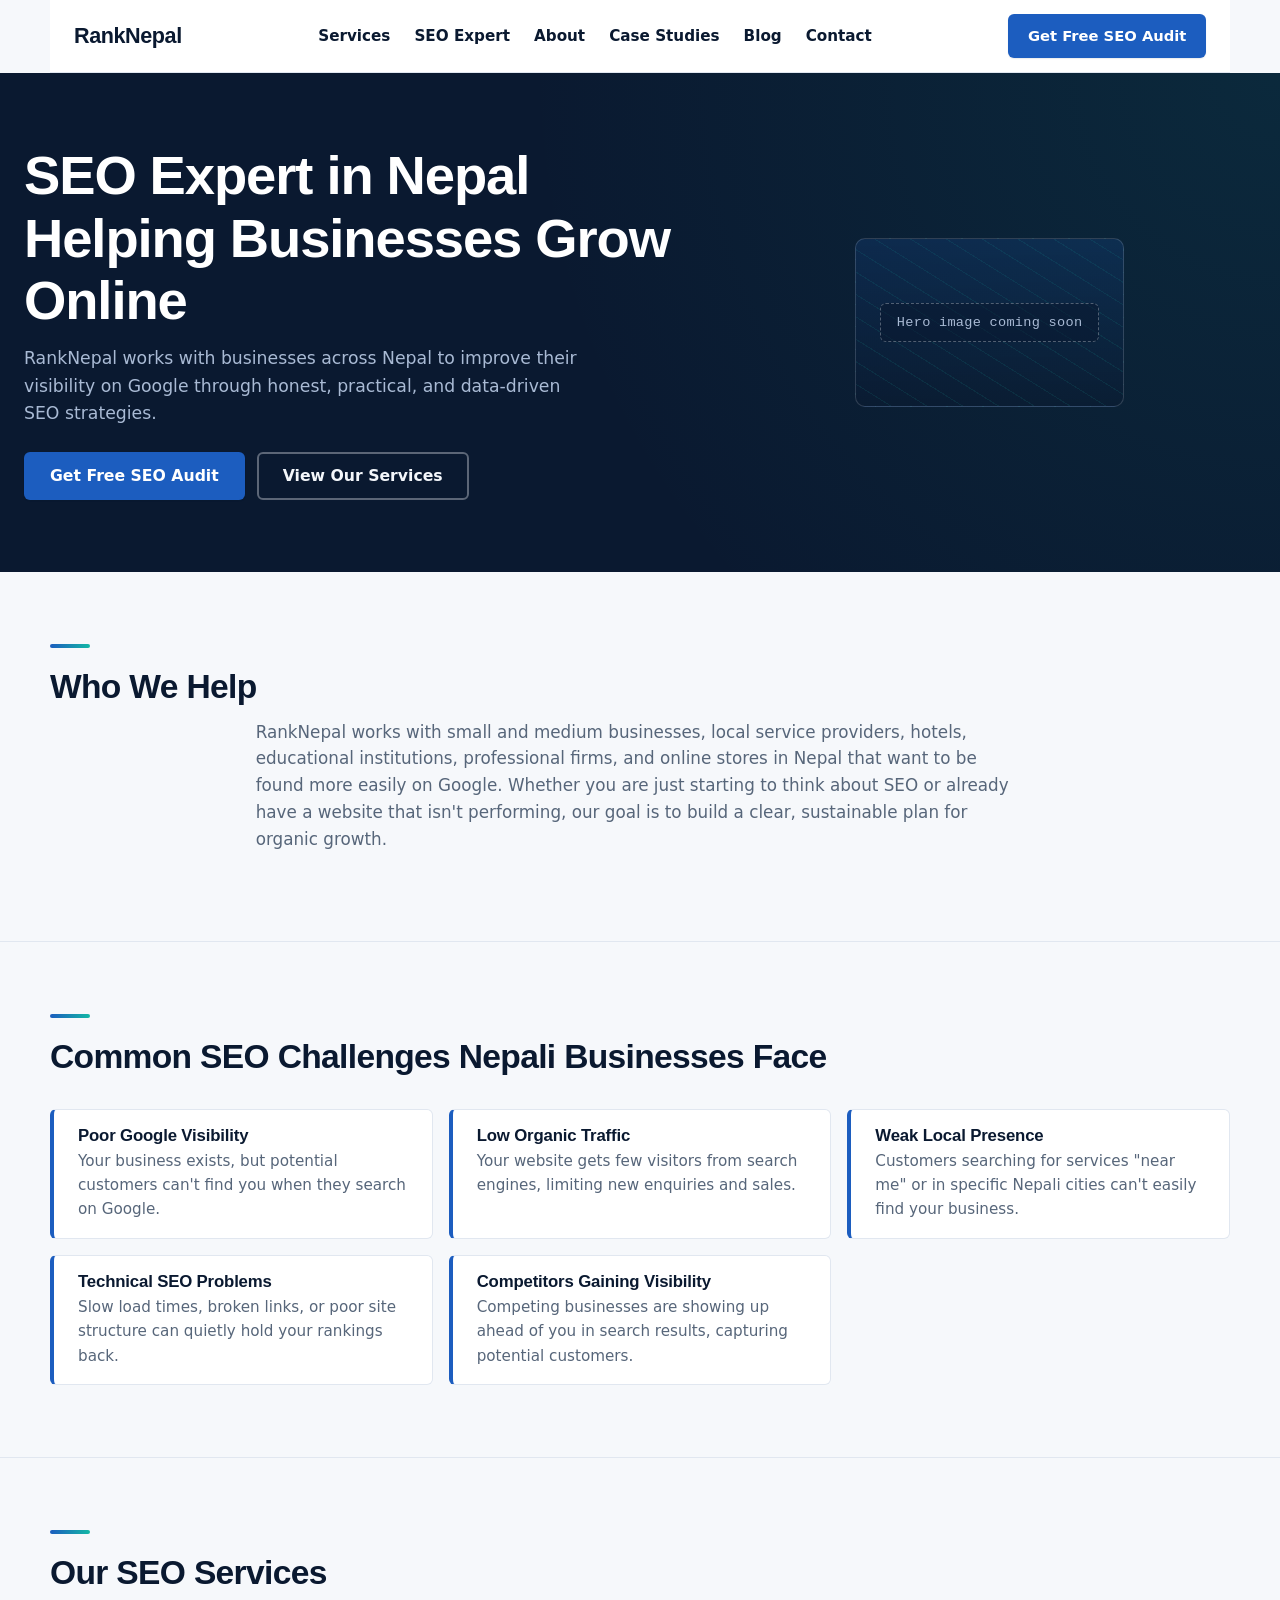
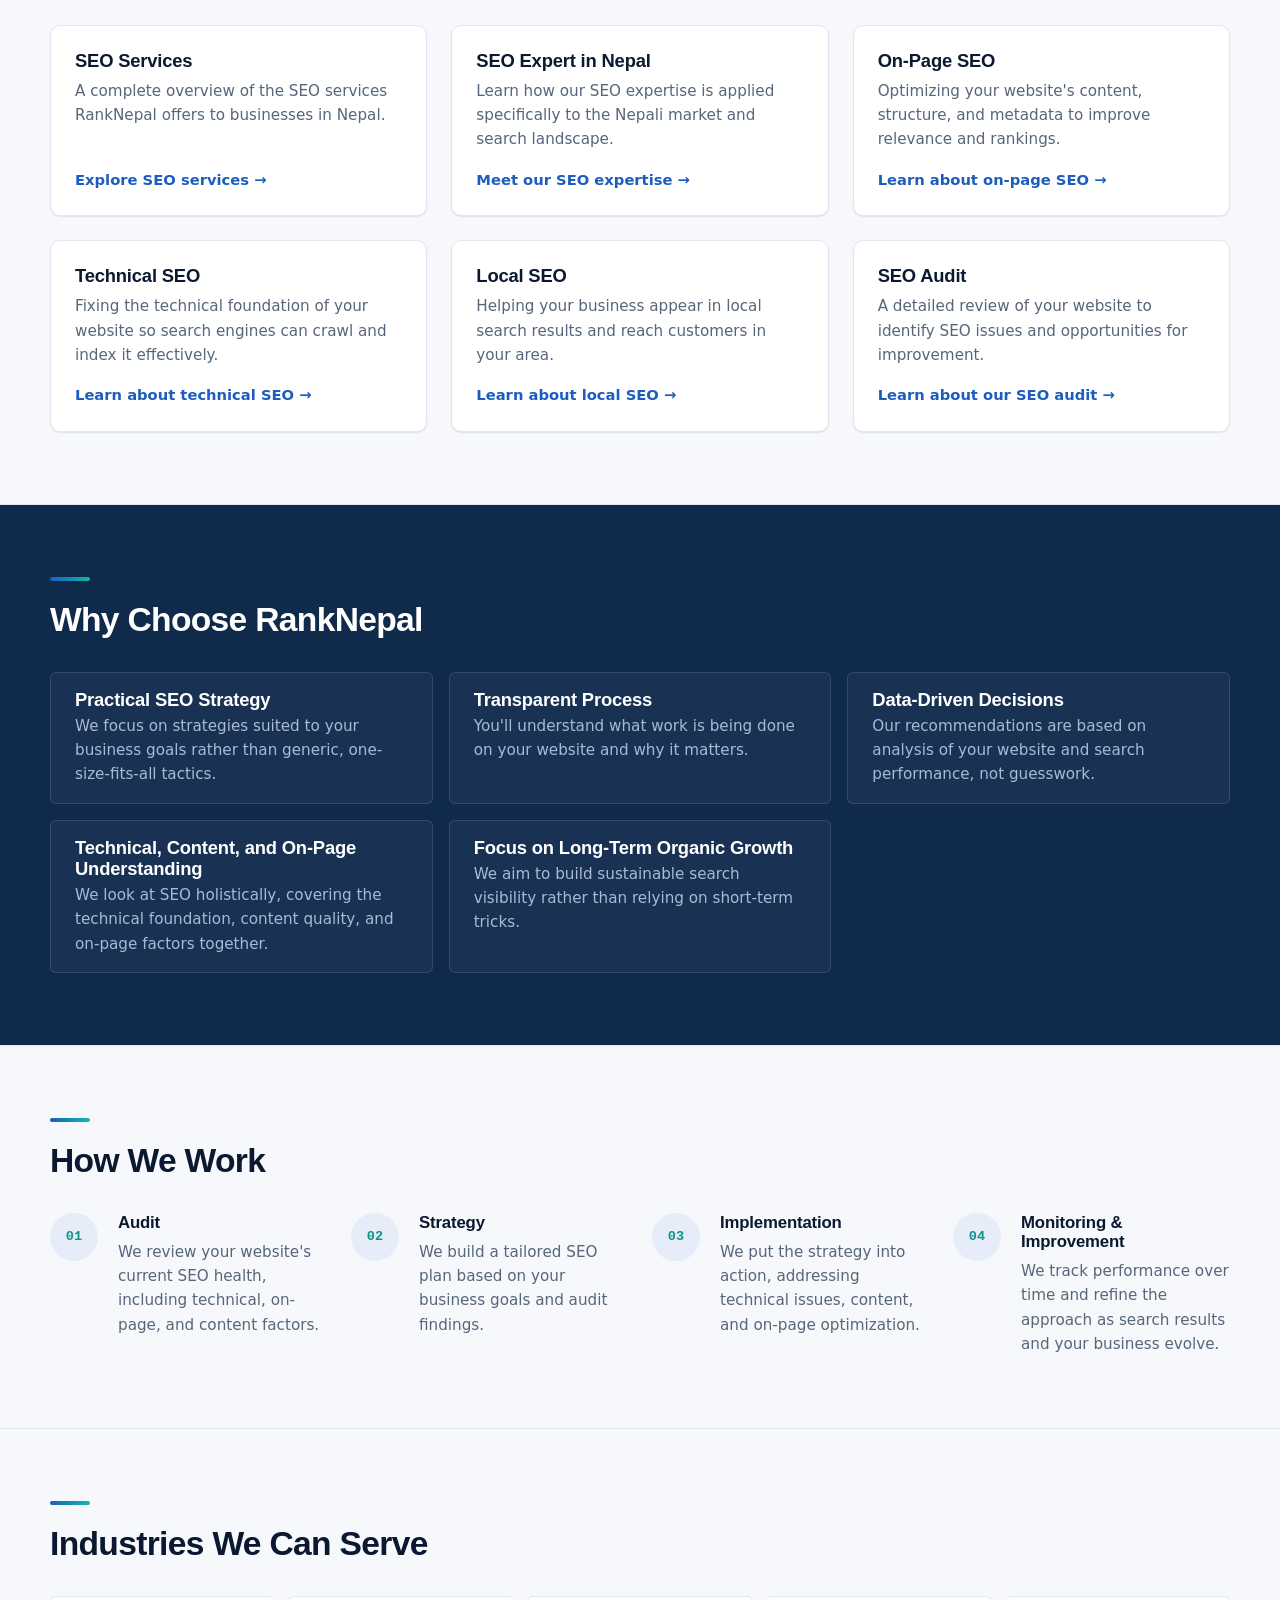
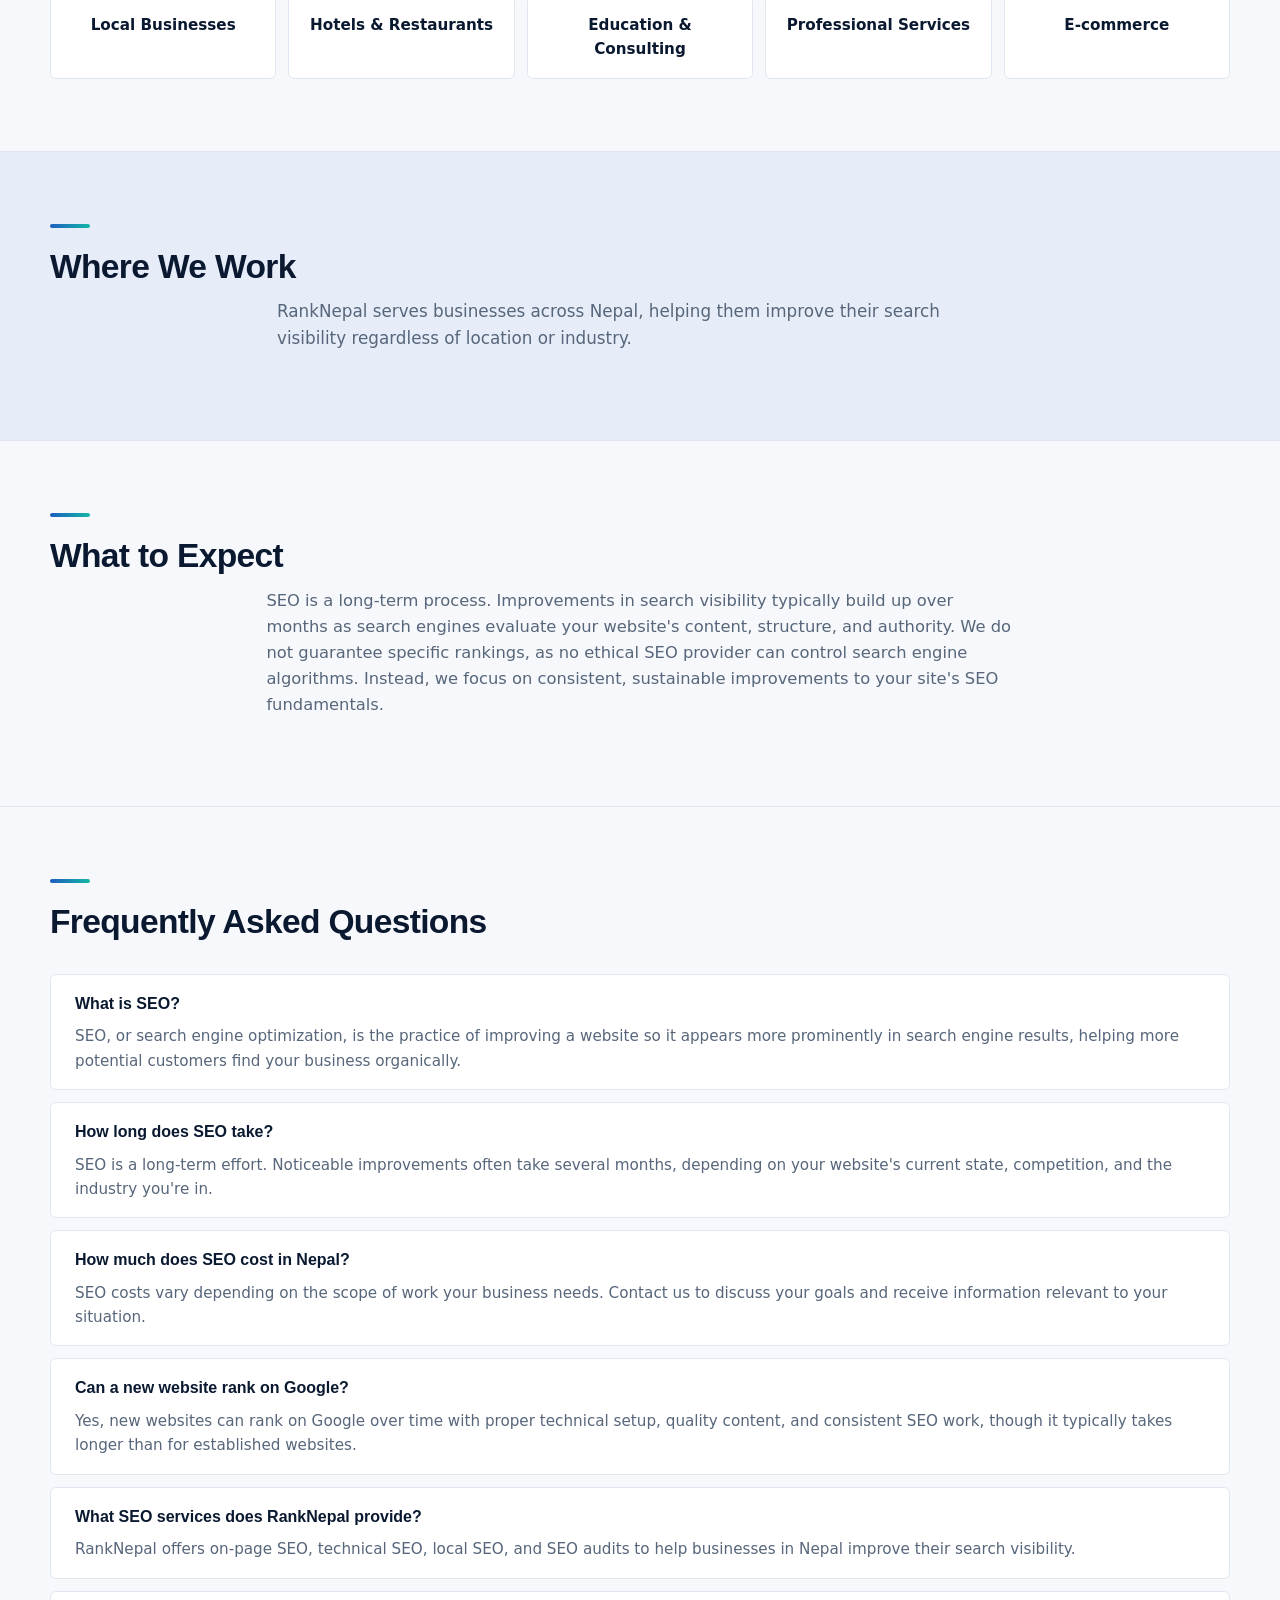
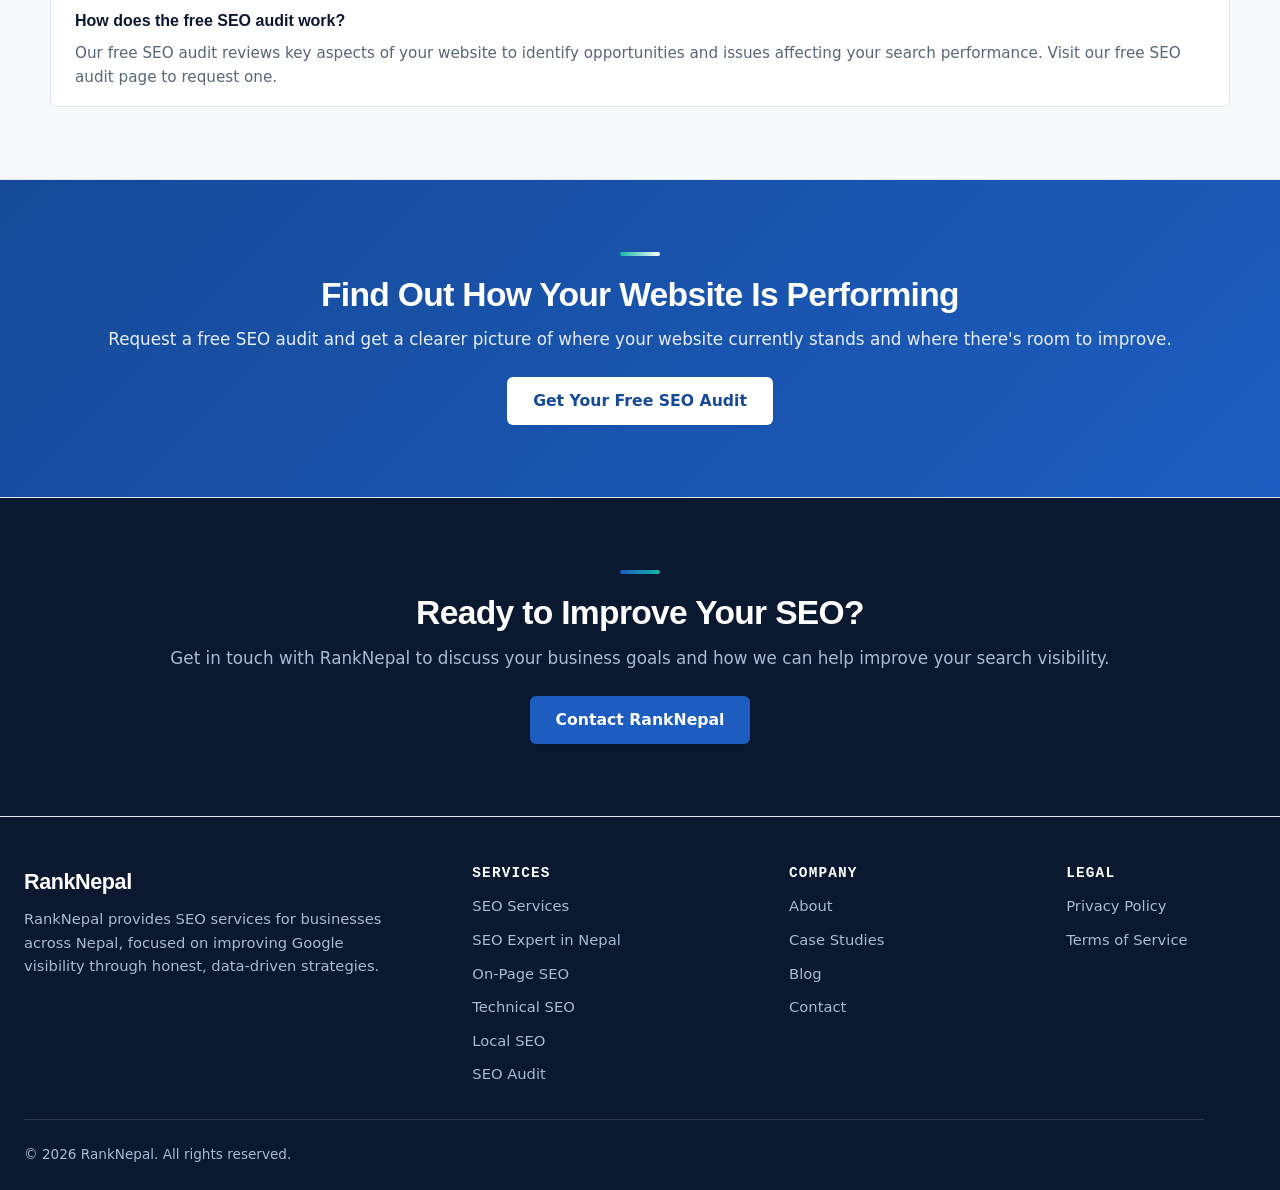
==== index.html @ 28c34117 "Add RankNepal website files" ====
<!DOCTYPE html>
<html lang="en">
<head>
    <!-- ============================================= -->
    <!-- META / TECHNICAL SEO -->
    <!-- ============================================= -->
    <meta charset="UTF-8">
    <meta name="viewport" content="width=device-width, initial-scale=1.0">
    <meta name="robots" content="index, follow">
    <title>SEO Expert in Nepal | RankNepal SEO Services</title>
    <meta name="description" content="RankNepal is an SEO expert in Nepal helping businesses improve Google visibility, organic traffic, and local search presence. Request a free SEO audit today.">
    <link rel="canonical" href="https://www.ranknepal.com/">

    <!-- Open Graph -->
    <meta property="og:type" content="website">
    <meta property="og:title" content="SEO Expert in Nepal | RankNepal SEO Services">
    <meta property="og:description" content="RankNepal is an SEO expert in Nepal helping businesses improve Google visibility, organic traffic, and local search presence. Request a free SEO audit today.">
    <meta property="og:url" content="https://www.ranknepal.com/">
    <meta property="og:site_name" content="RankNepal">

    <!-- Twitter Card -->
    <meta name="twitter:card" content="summary">
    <meta name="twitter:title" content="SEO Expert in Nepal | RankNepal SEO Services">
    <meta name="twitter:description" content="RankNepal is an SEO expert in Nepal helping businesses improve Google visibility, organic traffic, and local search presence. Request a free SEO audit today.">

    <!-- Stylesheet -->
    <link rel="stylesheet" href="style.css">
</head>
<body>

    <!-- ============================================= -->
    <!-- HEADER -->
    <!-- ============================================= -->
    <header>
        <div class="site-branding">
            <a href="index.html" aria-label="RankNepal homepage">
                <span class="site-logo-text">RankNepal</span>
            </a>
        </div>

        <button type="button" class="mobile-nav-toggle" aria-expanded="false" aria-controls="primary-navigation">
            <span class="visually-hidden">Menu</span>
            <span aria-hidden="true">☰</span>
        </button>

        <nav id="primary-navigation" aria-label="Primary navigation">
            <ul>
                <li><a href="seo-services.html">Services</a></li>
                <li><a href="seo-expert-nepal.html">SEO Expert</a></li>
                <li><a href="about.html">About</a></li>
                <li><a href="case-studies.html">Case Studies</a></li>
                <li><a href="blog.html">Blog</a></li>
                <li><a href="contact.html">Contact</a></li>
            </ul>
        </nav>

        <a class="btn btn-primary header-cta" href="free-seo-audit.html">Get Free SEO Audit</a>
    </header>

    <main id="main-content">

        <!-- ============================================= -->
        <!-- HERO -->
        <!-- ============================================= -->
        <section class="hero" aria-labelledby="hero-heading">
            <div class="hero-content">
                <h1 id="hero-heading">SEO Expert in Nepal Helping Businesses Grow Online</h1>
                <p>RankNepal works with businesses across Nepal to improve their visibility on Google through honest, practical, and data-driven SEO strategies.</p>
                <div class="hero-actions">
                    <a class="btn btn-primary" href="free-seo-audit.html">Get Free SEO Audit</a>
                    <a class="btn btn-secondary" href="seo-services.html">View Our Services</a>
                </div>
            </div>
            <div class="hero-media" role="img" aria-label="Illustration placeholder representing SEO growth for Nepali businesses">
                <span class="image-placeholder-text">Hero image coming soon</span>
            </div>
        </section>

        <!-- ============================================= -->
        <!-- TRUST / INTRODUCTION -->
        <!-- ============================================= -->
        <section class="intro" aria-labelledby="intro-heading">
            <h2 id="intro-heading">Who We Help</h2>
            <p>RankNepal works with small and medium businesses, local service providers, hotels, educational institutions, professional firms, and online stores in Nepal that want to be found more easily on Google. Whether you are just starting to think about SEO or already have a website that isn't performing, our goal is to build a clear, sustainable plan for organic growth.</p>
        </section>

        <!-- ============================================= -->
        <!-- SEO PROBLEMS / PAIN POINTS -->
        <!-- ============================================= -->
        <section class="pain-points" aria-labelledby="pain-points-heading">
            <h2 id="pain-points-heading">Common SEO Challenges Nepali Businesses Face</h2>
            <ul>
                <li>
                    <h3>Poor Google Visibility</h3>
                    <p>Your business exists, but potential customers can't find you when they search on Google.</p>
                </li>
                <li>
                    <h3>Low Organic Traffic</h3>
                    <p>Your website gets few visitors from search engines, limiting new enquiries and sales.</p>
                </li>
                <li>
                    <h3>Weak Local Presence</h3>
                    <p>Customers searching for services "near me" or in specific Nepali cities can't easily find your business.</p>
                </li>
                <li>
                    <h3>Technical SEO Problems</h3>
                    <p>Slow load times, broken links, or poor site structure can quietly hold your rankings back.</p>
                </li>
                <li>
                    <h3>Competitors Gaining Visibility</h3>
                    <p>Competing businesses are showing up ahead of you in search results, capturing potential customers.</p>
                </li>
            </ul>
        </section>

        <!-- ============================================= -->
        <!-- SERVICES OVERVIEW -->
        <!-- ============================================= -->
        <section class="services-overview" aria-labelledby="services-heading">
            <h2 id="services-heading">Our SEO Services</h2>
            <div class="service-cards">
                <article class="service-card">
                    <h3><a href="seo-services.html">SEO Services</a></h3>
                    <p>A complete overview of the SEO services RankNepal offers to businesses in Nepal.</p>
                    <a href="seo-services.html">Explore SEO services</a>
                </article>
                <article class="service-card">
                    <h3><a href="seo-expert-nepal.html">SEO Expert in Nepal</a></h3>
                    <p>Learn how our SEO expertise is applied specifically to the Nepali market and search landscape.</p>
                    <a href="seo-expert-nepal.html">Meet our SEO expertise</a>
                </article>
                <article class="service-card">
                    <h3><a href="on-page-seo.html">On-Page SEO</a></h3>
                    <p>Optimizing your website's content, structure, and metadata to improve relevance and rankings.</p>
                    <a href="on-page-seo.html">Learn about on-page SEO</a>
                </article>
                <article class="service-card">
                    <h3><a href="technical-seo.html">Technical SEO</a></h3>
                    <p>Fixing the technical foundation of your website so search engines can crawl and index it effectively.</p>
                    <a href="technical-seo.html">Learn about technical SEO</a>
                </article>
                <article class="service-card">
                    <h3><a href="local-seo.html">Local SEO</a></h3>
                    <p>Helping your business appear in local search results and reach customers in your area.</p>
                    <a href="local-seo.html">Learn about local SEO</a>
                </article>
                <article class="service-card">
                    <h3><a href="seo-audit.html">SEO Audit</a></h3>
                    <p>A detailed review of your website to identify SEO issues and opportunities for improvement.</p>
                    <a href="seo-audit.html">Learn about our SEO audit</a>
                </article>
            </div>
        </section>

        <!-- ============================================= -->
        <!-- WHY CHOOSE RANKNEPAL -->
        <!-- ============================================= -->
        <section class="why-choose-us" aria-labelledby="why-choose-heading">
            <h2 id="why-choose-heading">Why Choose RankNepal</h2>
            <ul>
                <li>
                    <h3>Practical SEO Strategy</h3>
                    <p>We focus on strategies suited to your business goals rather than generic, one-size-fits-all tactics.</p>
                </li>
                <li>
                    <h3>Transparent Process</h3>
                    <p>You'll understand what work is being done on your website and why it matters.</p>
                </li>
                <li>
                    <h3>Data-Driven Decisions</h3>
                    <p>Our recommendations are based on analysis of your website and search performance, not guesswork.</p>
                </li>
                <li>
                    <h3>Technical, Content, and On-Page Understanding</h3>
                    <p>We look at SEO holistically, covering the technical foundation, content quality, and on-page factors together.</p>
                </li>
                <li>
                    <h3>Focus on Long-Term Organic Growth</h3>
                    <p>We aim to build sustainable search visibility rather than relying on short-term tricks.</p>
                </li>
            </ul>
        </section>

        <!-- ============================================= -->
        <!-- HOW WE WORK -->
        <!-- ============================================= -->
        <section class="how-we-work" aria-labelledby="how-we-work-heading">
            <h2 id="how-we-work-heading">How We Work</h2>
            <ol>
                <li>
                    <span class="step-number">01</span>
                    <h3>Audit</h3>
                    <p>We review your website's current SEO health, including technical, on-page, and content factors.</p>
                </li>
                <li>
                    <span class="step-number">02</span>
                    <h3>Strategy</h3>
                    <p>We build a tailored SEO plan based on your business goals and audit findings.</p>
                </li>
                <li>
                    <span class="step-number">03</span>
                    <h3>Implementation</h3>
                    <p>We put the strategy into action, addressing technical issues, content, and on-page optimization.</p>
                </li>
                <li>
                    <span class="step-number">04</span>
                    <h3>Monitoring &amp; Improvement</h3>
                    <p>We track performance over time and refine the approach as search results and your business evolve.</p>
                </li>
            </ol>
        </section>

        <!-- ============================================= -->
        <!-- INDUSTRIES WE CAN SERVE -->
        <!-- ============================================= -->
        <section class="industries" aria-labelledby="industries-heading">
            <h2 id="industries-heading">Industries We Can Serve</h2>
            <ul>
                <li>Local Businesses</li>
                <li>Hotels &amp; Restaurants</li>
                <li>Education &amp; Consulting</li>
                <li>Professional Services</li>
                <li>E-commerce</li>
            </ul>
        </section>

        <!-- ============================================= -->
        <!-- LOCATIONS -->
        <!-- ============================================= -->
        <section class="locations" aria-labelledby="locations-heading">
            <h2 id="locations-heading">Where We Work</h2>
            <p>RankNepal serves businesses across Nepal, helping them improve their search visibility regardless of location or industry.</p>
        </section>

        <!-- ============================================= -->
        <!-- SEO PROCESS / EXPECTATIONS -->
        <!-- ============================================= -->
        <section class="expectations" aria-labelledby="expectations-heading">
            <h2 id="expectations-heading">What to Expect</h2>
            <p>SEO is a long-term process. Improvements in search visibility typically build up over months as search engines evaluate your website's content, structure, and authority. We do not guarantee specific rankings, as no ethical SEO provider can control search engine algorithms. Instead, we focus on consistent, sustainable improvements to your site's SEO fundamentals.</p>
        </section>

        <!-- ============================================= -->
        <!-- FAQ -->
        <!-- ============================================= -->
        <section class="faq" aria-labelledby="faq-heading">
            <h2 id="faq-heading">Frequently Asked Questions</h2>
            <dl>
                <div class="faq-item">
                    <dt>What is SEO?</dt>
                    <dd>SEO, or search engine optimization, is the practice of improving a website so it appears more prominently in search engine results, helping more potential customers find your business organically.</dd>
                </div>
                <div class="faq-item">
                    <dt>How long does SEO take?</dt>
                    <dd>SEO is a long-term effort. Noticeable improvements often take several months, depending on your website's current state, competition, and the industry you're in.</dd>
                </div>
                <div class="faq-item">
                    <dt>How much does SEO cost in Nepal?</dt>
                    <dd>SEO costs vary depending on the scope of work your business needs. Contact us to discuss your goals and receive information relevant to your situation.</dd>
                </div>
                <div class="faq-item">
                    <dt>Can a new website rank on Google?</dt>
                    <dd>Yes, new websites can rank on Google over time with proper technical setup, quality content, and consistent SEO work, though it typically takes longer than for established websites.</dd>
                </div>
                <div class="faq-item">
                    <dt>What SEO services does RankNepal provide?</dt>
                    <dd>RankNepal offers on-page SEO, technical SEO, local SEO, and SEO audits to help businesses in Nepal improve their search visibility.</dd>
                </div>
                <div class="faq-item">
                    <dt>How does the free SEO audit work?</dt>
                    <dd>Our free SEO audit reviews key aspects of your website to identify opportunities and issues affecting your search performance. Visit our free SEO audit page to request one.</dd>
                </div>
            </dl>
        </section>

        <!-- ============================================= -->
        <!-- FREE SEO AUDIT CTA -->
        <!-- ============================================= -->
        <section class="audit-cta" aria-labelledby="audit-cta-heading">
            <h2 id="audit-cta-heading">Find Out How Your Website Is Performing</h2>
            <p>Request a free SEO audit and get a clearer picture of where your website currently stands and where there's room to improve.</p>
            <a class="btn btn-primary" href="free-seo-audit.html">Get Your Free SEO Audit</a>
        </section>

        <!-- ============================================= -->
        <!-- FINAL CTA -->
        <!-- ============================================= -->
        <section class="final-cta" aria-labelledby="final-cta-heading">
            <h2 id="final-cta-heading">Ready to Improve Your SEO?</h2>
            <p>Get in touch with RankNepal to discuss your business goals and how we can help improve your search visibility.</p>
            <a class="btn btn-primary" href="contact.html">Contact RankNepal</a>
        </section>

    </main>

    <!-- ============================================= -->
    <!-- FOOTER -->
    <!-- ============================================= -->
    <footer>
        <div class="footer-branding">
            <span class="site-logo-text">RankNepal</span>
            <p>RankNepal provides SEO services for businesses across Nepal, focused on improving Google visibility through honest, data-driven strategies.</p>
        </div>

        <nav class="footer-services" aria-label="Services">
            <h2>Services</h2>
            <ul>
                <li><a href="seo-services.html">SEO Services</a></li>
                <li><a href="seo-expert-nepal.html">SEO Expert in Nepal</a></li>
                <li><a href="on-page-seo.html">On-Page SEO</a></li>
                <li><a href="technical-seo.html">Technical SEO</a></li>
                <li><a href="local-seo.html">Local SEO</a></li>
                <li><a href="seo-audit.html">SEO Audit</a></li>
            </ul>
        </nav>

        <nav class="footer-company" aria-label="Company">
            <h2>Company</h2>
            <ul>
                <li><a href="about.html">About</a></li>
                <li><a href="case-studies.html">Case Studies</a></li>
                <li><a href="blog.html">Blog</a></li>
                <li><a href="contact.html">Contact</a></li>
            </ul>
        </nav>

        <nav class="footer-legal" aria-label="Legal">
            <h2>Legal</h2>
            <ul>
                <li><a href="privacy-policy.html">Privacy Policy</a></li>
                <li><a href="terms-of-service.html">Terms of Service</a></li>
            </ul>
        </nav>

        <p class="footer-copyright">&copy; 2026 RankNepal. All rights reserved.</p>
    </footer>

    <!-- JavaScript -->
    <script src="script.js"></script>
</body>
</html>
---- style.css ----
/* =================================================================
   RANKNEPAL — style.css
   Mobile-first, pure CSS, no frameworks.
   Design system: sophisticated blue + technical teal accent,
   built for a premium Nepal-focused SEO agency.
================================================================= */

/* -----------------------------------------------------------------
   1. TOKENS
----------------------------------------------------------------- */
:root {
  /* Color: navy/blue core with a technical teal accent */
  --navy-950: #0a1930;
  --navy-900: #102a4c;
  --navy-800: #163a68;
  --blue-600: #1c5dbf;
  --blue-700: #164a99;
  --blue-100: #e6edf9;
  --teal-500: #14b8a6;
  --teal-600: #0e9488;

  --bg: #f6f8fb;
  --surface: #ffffff;
  --border: #e1e7f0;
  --border-strong: #c7d3e3;

  --text: #16212e;
  --text-muted: #57667a;
  --text-inverse: #f4f7fb;
  --text-inverse-muted: #a9bad4;

  /* Type */
  --font-display: -apple-system, "Segoe UI", "Helvetica Neue", Arial, sans-serif;
  --font-body: system-ui, -apple-system, "Segoe UI", Roboto, Arial, sans-serif;
  --font-mono: ui-monospace, "SFMono-Regular", Consolas, "Liberation Mono", Menlo, monospace;

  /* Spacing scale */
  --space-1: 0.25rem;
  --space-2: 0.5rem;
  --space-3: 0.75rem;
  --space-4: 1rem;
  --space-5: 1.5rem;
  --space-6: 2rem;
  --space-7: 3rem;
  --space-8: 4.5rem;

  /* Layout */
  --content-max: 1180px;
  --radius: 10px;
  --radius-sm: 6px;
  --shadow-sm: 0 1px 2px rgba(16, 42, 76, 0.06), 0 1px 1px rgba(16, 42, 76, 0.04);
  --shadow-md: 0 8px 24px rgba(16, 42, 76, 0.10);
  --shadow-lg: 0 20px 48px rgba(16, 42, 76, 0.16);

  --transition: 180ms ease;
}

/* -----------------------------------------------------------------
   2. RESET
----------------------------------------------------------------- */
*,
*::before,
*::after {
  box-sizing: border-box;
}

html {
  -webkit-text-size-adjust: 100%;
  scroll-behavior: smooth;
}

@media (prefers-reduced-motion: reduce) {
  html {
    scroll-behavior: auto;
  }
  *,
  *::before,
  *::after {
    animation-duration: 0.01ms !important;
    animation-iteration-count: 1 !important;
    transition-duration: 0.01ms !important;
    scroll-behavior: auto !important;
  }
}

body {
  margin: 0;
  font-family: var(--font-body);
  font-size: 1rem;
  line-height: 1.6;
  color: var(--text);
  background: var(--bg);
  overflow-x: hidden;
}

h1, h2, h3, h4 {
  font-family: var(--font-display);
  color: var(--navy-950);
  line-height: 1.15;
  letter-spacing: -0.02em;
  margin: 0 0 var(--space-3);
}

h1 { font-size: clamp(2rem, 6vw, 3.4rem); font-weight: 800; }
h2 { font-size: clamp(1.5rem, 4vw, 2.1rem); font-weight: 700; }
h3 { font-size: 1.15rem; font-weight: 700; letter-spacing: -0.01em; }

p {
  margin: 0 0 var(--space-4);
  color: var(--text-muted);
  max-width: 62ch;
}

ul, ol, dl {
  margin: 0;
  padding: 0;
}

a {
  color: var(--blue-600);
  text-decoration: none;
}

a:hover {
  color: var(--blue-700);
  text-decoration: underline;
}

img {
  max-width: 100%;
  display: block;
}

:focus-visible {
  outline: 3px solid var(--teal-500);
  outline-offset: 2px;
  border-radius: 4px;
}

.visually-hidden {
  position: absolute;
  width: 1px;
  height: 1px;
  padding: 0;
  margin: -1px;
  overflow: hidden;
  clip: rect(0, 0, 0, 0);
  white-space: nowrap;
  border: 0;
}

/* -----------------------------------------------------------------
   3. LAYOUT PRIMITIVES
   No wrapper <div> exists in the HTML, so every top-level section
   is centered and gutter-padded directly.
----------------------------------------------------------------- */
header,
main > section,
footer {
  width: 100%;
  padding-inline: var(--space-5);
}

header,
main > section > *,
footer > * {
  max-width: var(--content-max);
  margin-inline: auto;
}

main > section {
  padding-block: var(--space-8);
  border-bottom: 1px solid var(--border);
}

/* Section eyebrow tick — the signature mark: every major heading is
   introduced by a short rank-chart tick (blue → teal), echoing the
   idea of a search-ranking line moving upward. */
main > section > h2,
main > section > h2 + p {
  max-width: var(--content-max);
}

main > section > h2 {
  position: relative;
  padding-top: var(--space-5);
}

main > section > h2::before {
  content: "";
  position: absolute;
  top: 0;
  left: 0;
  width: 40px;
  height: 4px;
  border-radius: 2px;
  background: linear-gradient(90deg, var(--blue-600), var(--teal-500));
}

/* -----------------------------------------------------------------
   4. BUTTONS
----------------------------------------------------------------- */
.btn {
  display: inline-flex;
  align-items: center;
  justify-content: center;
  gap: var(--space-2);
  padding: 0.85rem 1.5rem;
  min-height: 48px;
  font-family: var(--font-body);
  font-weight: 600;
  font-size: 0.98rem;
  line-height: 1;
  border-radius: var(--radius-sm);
  border: 2px solid transparent;
  cursor: pointer;
  text-decoration: none;
  transition: background var(--transition), color var(--transition),
    border-color var(--transition), transform var(--transition),
    box-shadow var(--transition);
}

.btn:hover {
  text-decoration: none;
  transform: translateY(-1px);
}

.btn-primary {
  background: var(--blue-600);
  color: #ffffff;
  box-shadow: var(--shadow-sm);
}

.btn-primary:hover {
  background: var(--blue-700);
  color: #ffffff;
  box-shadow: var(--shadow-md);
}

.btn-secondary {
  background: transparent;
  color: var(--navy-950);
  border-color: var(--border-strong);
}

.btn-secondary:hover {
  border-color: var(--blue-600);
  color: var(--blue-700);
  background: var(--blue-100);
}

/* -----------------------------------------------------------------
   5. HEADER
----------------------------------------------------------------- */
header {
  display: flex;
  align-items: center;
  justify-content: space-between;
  flex-wrap: wrap;
  gap: var(--space-3);
  padding-block: var(--space-4);
  background: var(--surface);
  border-bottom: 1px solid var(--border);
  position: sticky;
  top: 0;
  z-index: 50;
}

header > * {
  max-width: none;
  margin-inline: 0;
}

.site-branding a {
  display: inline-flex;
  align-items: center;
  text-decoration: none;
}

.site-logo-text {
  font-family: var(--font-display);
  font-weight: 800;
  font-size: 1.35rem;
  letter-spacing: -0.02em;
  color: var(--navy-950);
}

.site-logo-text::after {
  content: "";
}

.mobile-nav-toggle {
  order: 2;
  display: inline-flex;
  align-items: center;
  justify-content: center;
  width: 44px;
  height: 44px;
  border-radius: var(--radius-sm);
  border: 1px solid var(--border-strong);
  background: var(--surface);
  font-size: 1.25rem;
  color: var(--navy-950);
  cursor: pointer;
}

.mobile-nav-toggle:hover {
  border-color: var(--blue-600);
  color: var(--blue-600);
}

#primary-navigation {
  order: 4;
  display: none;
  width: 100%;
}

.mobile-nav-toggle[aria-expanded="true"] ~ #primary-navigation {
  display: block;
}

#primary-navigation ul {
  list-style: none;
  display: flex;
  flex-direction: column;
  gap: var(--space-1);
  padding-top: var(--space-3);
  border-top: 1px solid var(--border);
  margin-top: var(--space-3);
}

#primary-navigation a {
  display: block;
  padding: 0.75rem var(--space-2);
  border-radius: var(--radius-sm);
  color: var(--navy-950);
  font-weight: 600;
  font-size: 0.95rem;
}

#primary-navigation a:hover {
  background: var(--blue-100);
  color: var(--blue-700);
  text-decoration: none;
}

.header-cta {
  order: 3;
  padding: 0.65rem 1.1rem;
  min-height: 44px;
  font-size: 0.92rem;
}

/* -----------------------------------------------------------------
   6. HERO
----------------------------------------------------------------- */
.hero {
  background:
    radial-gradient(circle at 100% 0%, rgba(20, 184, 166, 0.10), transparent 55%),
    var(--navy-950);
  border-bottom: none;
  padding-block: var(--space-8) var(--space-7);
}

.hero > * {
  max-width: var(--content-max);
}

.hero-content h1,
.hero-content p {
  color: var(--text-inverse);
}

.hero-content h1 {
  color: #ffffff;
}

.hero-content p {
  color: var(--text-inverse-muted);
  max-width: 52ch;
  font-size: 1.08rem;
}

.hero-actions {
  display: flex;
  flex-direction: column;
  gap: var(--space-3);
  margin-top: var(--space-5);
}

.hero-actions .btn {
  width: 100%;
}

.hero-actions .btn-secondary {
  color: var(--text-inverse);
  border-color: rgba(244, 247, 251, 0.35);
  background: transparent;
}

.hero-actions .btn-secondary:hover {
  border-color: var(--teal-500);
  color: var(--teal-500);
  background: rgba(20, 184, 166, 0.08);
}

.hero-media {
  margin-top: var(--space-7);
  border-radius: var(--radius);
  border: 1px solid rgba(244, 247, 251, 0.16);
  background:
    repeating-linear-gradient(
      to top right,
      transparent 0,
      transparent 18px,
      rgba(20, 184, 166, 0.10) 18px,
      rgba(20, 184, 166, 0.10) 19px
    ),
    linear-gradient(180deg, rgba(28, 93, 191, 0.18), rgba(10, 25, 48, 0.4));
  aspect-ratio: 16 / 10;
  display: flex;
  align-items: center;
  justify-content: center;
  text-align: center;
  padding: var(--space-5);
}

.image-placeholder-text {
  font-family: var(--font-mono);
  font-size: 0.85rem;
  letter-spacing: 0.02em;
  color: var(--text-inverse-muted);
  background: rgba(10, 25, 48, 0.55);
  border: 1px dashed rgba(244, 247, 251, 0.3);
  padding: var(--space-2) var(--space-4);
  border-radius: var(--radius-sm);
}

/* -----------------------------------------------------------------
   7. INTRO
----------------------------------------------------------------- */
.intro p {
  max-width: 72ch;
  font-size: 1.05rem;
}

/* -----------------------------------------------------------------
   8. PAIN POINTS
----------------------------------------------------------------- */
.pain-points ul {
  list-style: none;
  display: grid;
  grid-template-columns: 1fr;
  gap: var(--space-4);
  margin-top: var(--space-6);
}

.pain-points li {
  background: var(--surface);
  border: 1px solid var(--border);
  border-left: 4px solid var(--blue-600);
  border-radius: var(--radius-sm);
  padding: var(--space-4) var(--space-5);
}

.pain-points li h3 {
  margin-bottom: var(--space-1);
  font-size: 1.05rem;
}

.pain-points li p {
  margin: 0;
  font-size: 0.95rem;
}

/* -----------------------------------------------------------------
   9. SERVICES OVERVIEW
----------------------------------------------------------------- */
.service-cards {
  display: grid;
  grid-template-columns: 1fr;
  gap: var(--space-5);
  margin-top: var(--space-6);
}

.service-card {
  background: var(--surface);
  border: 1px solid var(--border);
  border-radius: var(--radius);
  padding: var(--space-5);
  box-shadow: var(--shadow-sm);
  transition: box-shadow var(--transition), transform var(--transition),
    border-color var(--transition);
  display: flex;
  flex-direction: column;
}

.service-card:hover {
  box-shadow: var(--shadow-md);
  transform: translateY(-2px);
  border-color: var(--border-strong);
}

.service-card h3 {
  margin-bottom: var(--space-2);
}

.service-card h3 a {
  color: var(--navy-950);
}

.service-card h3 a:hover {
  color: var(--blue-700);
}

.service-card p {
  font-size: 0.95rem;
  margin-bottom: var(--space-4);
  flex-grow: 1;
}

.service-card > a {
  font-weight: 600;
  font-size: 0.92rem;
  color: var(--blue-600);
}

.service-card > a::after {
  content: " →";
}

/* -----------------------------------------------------------------
   10. WHY CHOOSE RANKNEPAL
----------------------------------------------------------------- */
.why-choose-us {
  background: var(--navy-900);
}

.why-choose-us h2 {
  color: #ffffff;
}

.why-choose-us ul {
  list-style: none;
  display: grid;
  grid-template-columns: 1fr;
  gap: var(--space-4);
  margin-top: var(--space-6);
}

.why-choose-us li {
  background: rgba(244, 247, 251, 0.04);
  border: 1px solid rgba(244, 247, 251, 0.12);
  border-radius: var(--radius-sm);
  padding: var(--space-4) var(--space-5);
}

.why-choose-us li h3 {
  color: #ffffff;
  margin-bottom: var(--space-1);
}

.why-choose-us li p {
  color: var(--text-inverse-muted);
  margin: 0;
  font-size: 0.95rem;
}

/* -----------------------------------------------------------------
   11. HOW WE WORK
----------------------------------------------------------------- */
.how-we-work ol {
  list-style: none;
  counter-reset: none;
  display: grid;
  grid-template-columns: 1fr;
  gap: var(--space-5);
  margin-top: var(--space-6);
  position: relative;
}

.how-we-work li {
  position: relative;
  padding-left: var(--space-6);
}

.step-number {
  position: absolute;
  left: 0;
  top: 0;
  font-family: var(--font-mono);
  font-weight: 700;
  font-size: 0.85rem;
  color: var(--teal-600);
  background: var(--blue-100);
  border-radius: 999px;
  width: 2.25rem;
  height: 2.25rem;
  display: inline-flex;
  align-items: center;
  justify-content: center;
}

.how-we-work li h3 {
  margin-bottom: var(--space-1);
  font-size: 1.05rem;
}

.how-we-work li p {
  margin: 0;
  font-size: 0.95rem;
}

/* -----------------------------------------------------------------
   12. INDUSTRIES
----------------------------------------------------------------- */
.industries ul {
  list-style: none;
  display: grid;
  grid-template-columns: repeat(2, 1fr);
  gap: var(--space-3);
  margin-top: var(--space-6);
}

.industries li {
  background: var(--surface);
  border: 1px solid var(--border);
  border-radius: var(--radius-sm);
  padding: var(--space-4);
  font-weight: 600;
  font-size: 0.95rem;
  color: var(--navy-950);
  text-align: center;
}

/* -----------------------------------------------------------------
   13. LOCATIONS
----------------------------------------------------------------- */
.locations {
  background: var(--blue-100);
}

.locations p {
  font-size: 1.05rem;
  max-width: 68ch;
}

/* -----------------------------------------------------------------
   14. EXPECTATIONS
----------------------------------------------------------------- */
.expectations p {
  max-width: 72ch;
  font-size: 1.02rem;
}

/* -----------------------------------------------------------------
   15. FAQ
----------------------------------------------------------------- */
.faq dl {
  margin-top: var(--space-6);
  display: grid;
  gap: var(--space-3);
}

.faq-item {
  background: var(--surface);
  border: 1px solid var(--border);
  border-radius: var(--radius-sm);
  padding: var(--space-4) var(--space-5);
}

.faq-item dt {
  font-family: var(--font-display);
  font-weight: 700;
  font-size: 1rem;
  color: var(--navy-950);
  margin-bottom: var(--space-2);
}

.faq-item dd {
  margin: 0;
  color: var(--text-muted);
  font-size: 0.95rem;
}

/* -----------------------------------------------------------------
   16. AUDIT CTA / FINAL CTA
----------------------------------------------------------------- */
.audit-cta,
.final-cta {
  text-align: center;
}

.audit-cta {
  background: linear-gradient(135deg, var(--blue-700), var(--blue-600));
}

.audit-cta h2,
.audit-cta p {
  color: #ffffff;
}

.audit-cta h2::before {
  left: 50%;
  transform: translateX(-50%);
  background: linear-gradient(90deg, var(--teal-500), #ffffff);
}

.audit-cta p {
  color: var(--blue-100);
  margin-inline: auto;
  margin-bottom: var(--space-5);
}

.final-cta {
  background: var(--navy-950);
}

.final-cta h2,
.final-cta p {
  color: #ffffff;
}

.final-cta h2::before {
  left: 50%;
  transform: translateX(-50%);
}

.final-cta p {
  color: var(--text-inverse-muted);
  margin-inline: auto;
  margin-bottom: var(--space-5);
}

.audit-cta .btn-primary {
  background: #ffffff;
  color: var(--blue-700);
}

.audit-cta .btn-primary:hover {
  background: var(--blue-100);
  color: var(--blue-700);
}

/* -----------------------------------------------------------------
   17. FOOTER
----------------------------------------------------------------- */
footer {
  background: var(--navy-950);
  padding-block: var(--space-7) var(--space-5);
}

footer {
  display: grid;
  grid-template-columns: 1fr;
  gap: var(--space-6);
}

footer h2 {
  color: #ffffff;
  font-size: 0.9rem;
  text-transform: uppercase;
  letter-spacing: 0.08em;
  font-family: var(--font-mono);
  margin-bottom: var(--space-3);
}

.footer-branding .site-logo-text {
  color: #ffffff;
}

.footer-branding p {
  color: var(--text-inverse-muted);
  font-size: 0.92rem;
  margin-top: var(--space-2);
  max-width: 40ch;
}

.footer-services ul,
.footer-company ul,
.footer-legal ul {
  list-style: none;
  display: flex;
  flex-direction: column;
  gap: var(--space-2);
}

.footer-services a,
.footer-company a,
.footer-legal a {
  color: var(--text-inverse-muted);
  font-size: 0.92rem;
}

.footer-services a:hover,
.footer-company a:hover,
.footer-legal a:hover {
  color: var(--teal-500);
  text-decoration: none;
}

.footer-copyright {
  color: var(--text-inverse-muted);
  font-size: 0.85rem;
  border-top: 1px solid rgba(244, 247, 251, 0.14);
  padding-top: var(--space-5);
  margin: 0;
  grid-column: 1 / -1;
}

/* -----------------------------------------------------------------
   18. TABLET BREAKPOINT (≥ 700px)
----------------------------------------------------------------- */
@media (min-width: 700px) {
  .hero-actions {
    flex-direction: row;
  }

  .hero-actions .btn {
    width: auto;
  }

  .service-cards {
    grid-template-columns: repeat(2, 1fr);
  }

  .pain-points ul,
  .why-choose-us ul {
    grid-template-columns: repeat(2, 1fr);
  }

  .how-we-work ol {
    grid-template-columns: repeat(2, 1fr);
  }

  .industries ul {
    grid-template-columns: repeat(3, 1fr);
  }

  footer {
    grid-template-columns: 1.4fr 1fr 1fr 1fr;
  }
}

/* -----------------------------------------------------------------
   19. DESKTOP BREAKPOINT (≥ 1080px)
----------------------------------------------------------------- */
@media (min-width: 1080px) {
  header {
    padding-block: var(--space-3);
  }

  .mobile-nav-toggle {
    display: none;
  }

  #primary-navigation {
    display: block !important;
    width: auto;
    order: 2;
  }

  #primary-navigation ul {
    flex-direction: row;
    align-items: center;
    gap: var(--space-2);
    border-top: none;
    margin-top: 0;
    padding-top: 0;
  }

  .header-cta {
    order: 3;
  }

  .hero {
    display: grid;
    grid-template-columns: 1.1fr 0.9fr;
    align-items: center;
    gap: var(--space-7);
    padding-block: var(--space-8);
  }

  .hero > * {
    max-width: none;
  }

  .hero-media {
    margin-top: 0;
  }

  .service-cards {
    grid-template-columns: repeat(3, 1fr);
  }

  .pain-points ul {
    grid-template-columns: repeat(3, 1fr);
  }

  .why-choose-us ul {
    grid-template-columns: repeat(3, 1fr);
  }

  .how-we-work ol {
    grid-template-columns: repeat(4, 1fr);
  }

  .industries ul {
    grid-template-columns: repeat(5, 1fr);
  }

  .audit-cta p,
  .final-cta p {
    font-size: 1.05rem;
  }
}

/* =================================================================
   RANKNEPAL — ADDITIONAL STYLES
   Privacy Policy + Terms of Service pages
   Paste this code at the VERY END of style.css
================================================================= */

/* -----------------------------------------------------------------
   20. LEGAL PAGES — SHARED LAYOUT
----------------------------------------------------------------- */

.container {
  width: 100%;
  max-width: var(--content-max);
  margin-inline: auto;
}

/* Skip link */
.skip-link {
  position: absolute;
  left: -9999px;
  top: 0;
  z-index: 999;
  padding: 0.75rem 1rem;
  background: var(--navy-950);
  color: #ffffff;
  border-radius: var(--radius-sm);
}

.skip-link:focus {
  left: var(--space-4);
  top: var(--space-4);
}

/* -----------------------------------------------------------------
   21. LEGAL PAGE HEADER
----------------------------------------------------------------- */

.site-header {
  width: 100%;
  padding: 0;
  background: var(--surface);
  border-bottom: 1px solid var(--border);
  position: sticky;
  top: 0;
  z-index: 50;
}

.header-container {
  display: flex;
  align-items: center;
  justify-content: space-between;
  gap: var(--space-4);
  min-height: 72px;
  padding-inline: var(--space-5);
}

.logo {
  display: inline-flex;
  align-items: center;
  color: var(--navy-950);
  font-family: var(--font-display);
  font-size: 1.35rem;
  font-weight: 800;
  letter-spacing: -0.03em;
  text-decoration: none;
  white-space: nowrap;
}

.logo:hover {
  color: var(--blue-700);
  text-decoration: none;
}

/* -----------------------------------------------------------------
   22. LEGAL PAGE NAVIGATION
----------------------------------------------------------------- */

.main-nav {
  display: none;
}

.nav-links {
  list-style: none;
}

.nav-links a {
  color: var(--navy-950);
  font-size: 0.92rem;
  font-weight: 600;
  text-decoration: none;
}

.nav-links a:hover {
  color: var(--blue-600);
  text-decoration: none;
}

.has-dropdown {
  position: relative;
}

.dropdown-menu {
  list-style: none;
}

/* Mobile menu button */
.nav-toggle {
  display: inline-flex;
  flex-direction: column;
  align-items: center;
  justify-content: center;
  gap: 5px;
  width: 44px;
  height: 44px;
  padding: 0;
  border: 1px solid var(--border-strong);
  border-radius: var(--radius-sm);
  background: var(--surface);
  cursor: pointer;
}

.nav-toggle:hover {
  border-color: var(--blue-600);
}

.nav-toggle-bar {
  display: block;
  width: 20px;
  height: 2px;
  background: var(--navy-950);
  border-radius: 2px;
}

/* -----------------------------------------------------------------
   23. LEGAL PAGE HERO
----------------------------------------------------------------- */

.page-hero {
  width: 100%;
  padding: var(--space-8) var(--space-5);
  background:
    radial-gradient(
      circle at 100% 0%,
      rgba(20, 184, 166, 0.10),
      transparent 55%
    ),
    var(--navy-950);
  border-bottom: none;
}

.page-hero .container {
  max-width: var(--content-max);
}

.page-hero h1 {
  color: #ffffff;
  margin-bottom: var(--space-4);
}

.hero-intro {
  color: var(--text-inverse-muted);
  max-width: 65ch;
  font-size: 1.05rem;
  margin-bottom: var(--space-3);
}

.last-updated {
  color: var(--teal-500);
  font-size: 0.9rem;
  font-weight: 600;
  margin: 0;
}

/* -----------------------------------------------------------------
   24. LEGAL CONTENT
----------------------------------------------------------------- */

.legal-content {
  width: 100%;
  padding: var(--space-8) var(--space-5);
  background: var(--bg);
  border-bottom: 1px solid var(--border);
}

.legal-container {
  max-width: 850px;
}

.legal-container h2 {
  margin-top: var(--space-7);
  margin-bottom: var(--space-3);
  padding-top: 0;
}

.legal-container h2:first-child {
  margin-top: 0;
}

.legal-container h2::before {
  display: none;
}

.legal-container h3 {
  margin-top: var(--space-5);
  margin-bottom: var(--space-2);
  color: var(--navy-900);
}

.legal-container p {
  max-width: 75ch;
  margin-bottom: var(--space-4);
}

.legal-container ul,
.legal-container ol {
  margin: 0 0 var(--space-5);
  padding-left: 1.35rem;
}

.legal-container li {
  margin-bottom: var(--space-2);
  color: var(--text-muted);
}

.legal-container a {
  font-weight: 600;
}

.legal-container strong {
  color: var(--navy-900);
}

/* -----------------------------------------------------------------
   25. LEGAL CTA
----------------------------------------------------------------- */

.cta-section {
  width: 100%;
  padding: var(--space-8) var(--space-5);
  background: linear-gradient(
    135deg,
    var(--blue-700),
    var(--blue-600)
  );
  border-bottom: none;
  text-align: center;
}

.cta-container {
  max-width: 850px;
}

.cta-section h2 {
  color: #ffffff;
}

.cta-section h2::before {
  left: 50%;
  transform: translateX(-50%);
  background: linear-gradient(
    90deg,
    var(--teal-500),
    #ffffff
  );
}

.cta-section p {
  color: var(--blue-100);
  margin-inline: auto;
  margin-bottom: var(--space-5);
  font-size: 1.02rem;
}

.cta-section .btn-primary {
  background: #ffffff;
  color: var(--blue-700);
}

.cta-section .btn-primary:hover {
  background: var(--blue-100);
  color: var(--blue-700);
}

/* -----------------------------------------------------------------
   26. LEGAL PAGE FOOTER
----------------------------------------------------------------- */

.site-footer {
  width: 100%;
  padding: var(--space-7) var(--space-5) 0;
  background: var(--navy-950);
  color: var(--text-inverse);
}

.site-footer .container {
  max-width: var(--content-max);
}

.footer-container {
  display: grid;
  grid-template-columns: 1fr;
  gap: var(--space-6);
  padding-bottom: var(--space-6);
}

.footer-brand .logo {
  color: #ffffff;
}

.footer-brand .logo:hover {
  color: var(--teal-500);
}

.footer-brand p {
  margin-top: var(--space-2);
  color: var(--text-inverse-muted);
  font-size: 0.92rem;
  max-width: 38ch;
}

.footer-columns {
  display: grid;
  grid-template-columns: 1fr;
  gap: var(--space-6);
}

.footer-column h3 {
  color: #ffffff;
  font-family: var(--font-mono);
  font-size: 0.82rem;
  font-weight: 700;
  text-transform: uppercase;
  letter-spacing: 0.08em;
  margin-bottom: var(--space-3);
}

.footer-column ul {
  list-style: none;
  display: flex;
  flex-direction: column;
  gap: var(--space-2);
}

.footer-column a {
  color: var(--text-inverse-muted);
  font-size: 0.92rem;
  text-decoration: none;
}

.footer-column a:hover {
  color: var(--teal-500);
  text-decoration: none;
}

.footer-bottom {
  width: 100%;
  border-top: 1px solid rgba(244, 247, 251, 0.14);
  padding-block: var(--space-4);
}

.footer-bottom p {
  color: var(--text-inverse-muted);
  font-size: 0.85rem;
  margin: 0;
}

/* -----------------------------------------------------------------
   27. LEGAL PAGE — TABLET
----------------------------------------------------------------- */

@media (min-width: 700px) {

  .header-container {
    min-height: 76px;
  }

  .nav-toggle {
    display: none;
  }

  .main-nav {
    display: block;
    margin-left: auto;
  }

  .nav-links {
    display: flex;
    align-items: center;
    gap: var(--space-3);
  }

  .dropdown-menu {
    position: absolute;
    top: calc(100% + 0.75rem);
    left: 50%;
    transform: translateX(-50%);
    min-width: 210px;
    padding: var(--space-2);
    background: var(--surface);
    border: 1px solid var(--border);
    border-radius: var(--radius-sm);
    box-shadow: var(--shadow-md);
    opacity: 0;
    visibility: hidden;
    pointer-events: none;
    transition:
      opacity var(--transition),
      visibility var(--transition);
  }

  .has-dropdown:hover .dropdown-menu,
  .has-dropdown:focus-within .dropdown-menu {
    opacity: 1;
    visibility: visible;
    pointer-events: auto;
  }

  .dropdown-menu li a {
    display: block;
    padding: 0.65rem 0.75rem;
    border-radius: var(--radius-sm);
  }

  .dropdown-menu li a:hover {
    background: var(--blue-100);
  }

  .footer-container {
    grid-template-columns: 1.2fr 2fr;
    align-items: start;
  }

  .footer-columns {
    grid-template-columns: repeat(3, 1fr);
  }
}

/* -----------------------------------------------------------------
   28. LEGAL PAGE — DESKTOP
----------------------------------------------------------------- */

@media (min-width: 1080px) {

  .header-container {
    padding-inline: 0;
  }

  .nav-links {
    gap: var(--space-4);
  }

  .page-hero {
    padding-block: var(--space-8);
  }

  .legal-content {
    padding-block: var(--space-8);
  }

  .cta-section {
    padding-block: var(--space-8);
  }

  .footer-container {
    grid-template-columns: 1fr 2fr;
  }
}

/* -----------------------------------------------------------------
   29. SMALL MOBILE IMPROVEMENTS
----------------------------------------------------------------- */

@media (max-width: 699px) {

  .header-container {
    padding-inline: var(--space-4);
  }

  .header-cta {
    display: none;
  }

  .page-hero {
    padding-block: var(--space-7);
  }

  .page-hero h1 {
    font-size: clamp(2rem, 9vw, 2.8rem);
  }

  .legal-content {
    padding-block: var(--space-7);
  }

  .legal-container h2 {
    font-size: 1.45rem;
    margin-top: var(--space-6);
  }

  .legal-container h3 {
    font-size: 1.08rem;
  }

  .cta-section {
    padding-block: var(--space-7);
  }

  .site-footer {
    padding-top: var(--space-7);
  }
}
/* -----------------------------------------------------------------
   30. LEGAL PAGE MOBILE NAVIGATION
----------------------------------------------------------------- */

@media (max-width: 699px) {

  .site-header .main-nav.is-open {
    display: block;
    width: 100%;
    order: 5;
  }

  .site-header .main-nav.is-open .nav-links {
    display: flex;
    flex-direction: column;
    align-items: stretch;
    gap: 0.25rem;
    width: 100%;
    padding: var(--space-3) 0;
    border-top: 1px solid var(--border);
  }

  .site-header .main-nav.is-open .nav-links a {
    display: block;
    padding: 0.75rem;
    border-radius: var(--radius-sm);
  }

  .site-header .main-nav.is-open .nav-links a:hover {
    background: var(--blue-100);
  }

  .site-header .main-nav.is-open .dropdown-menu {
    display: block;
    position: static;
    transform: none;
    min-width: 0;
    padding: 0 0 0 var(--space-4);
    border: 0;
    box-shadow: none;
    opacity: 1;
    visibility: visible;
    pointer-events: auto;
  }

  .site-header .main-nav.is-open .dropdown-menu a {
    font-size: 0.9rem;
    color: var(--text-muted);
  }

}
/* ===============================================================
   FIX — ON-PAGE SEO PROCESS NUMBER ALIGNMENT
   Keeps step numbers separate from headings and descriptions
================================================================ */

.how-we-work li {
  padding-left: 4.25rem;
  min-height: 2.5rem;
}

.how-we-work .step-number {
  left: 0;
  top: 0;
  width: 3rem;
  height: 3rem;
}

.how-we-work li h3 {
  margin-top: 0;
  margin-bottom: var(--space-2);
}

.how-we-work li p {
  margin-left: 0;
}

/* Mobile spacing */
@media (max-width: 699px) {
  .how-we-work ol {
    gap: var(--space-6);
  }

  .how-we-work li {
    padding-left: 4.25rem;
  }

  .how-we-work .step-number {
    width: 3rem;
    height: 3rem;
  }
}
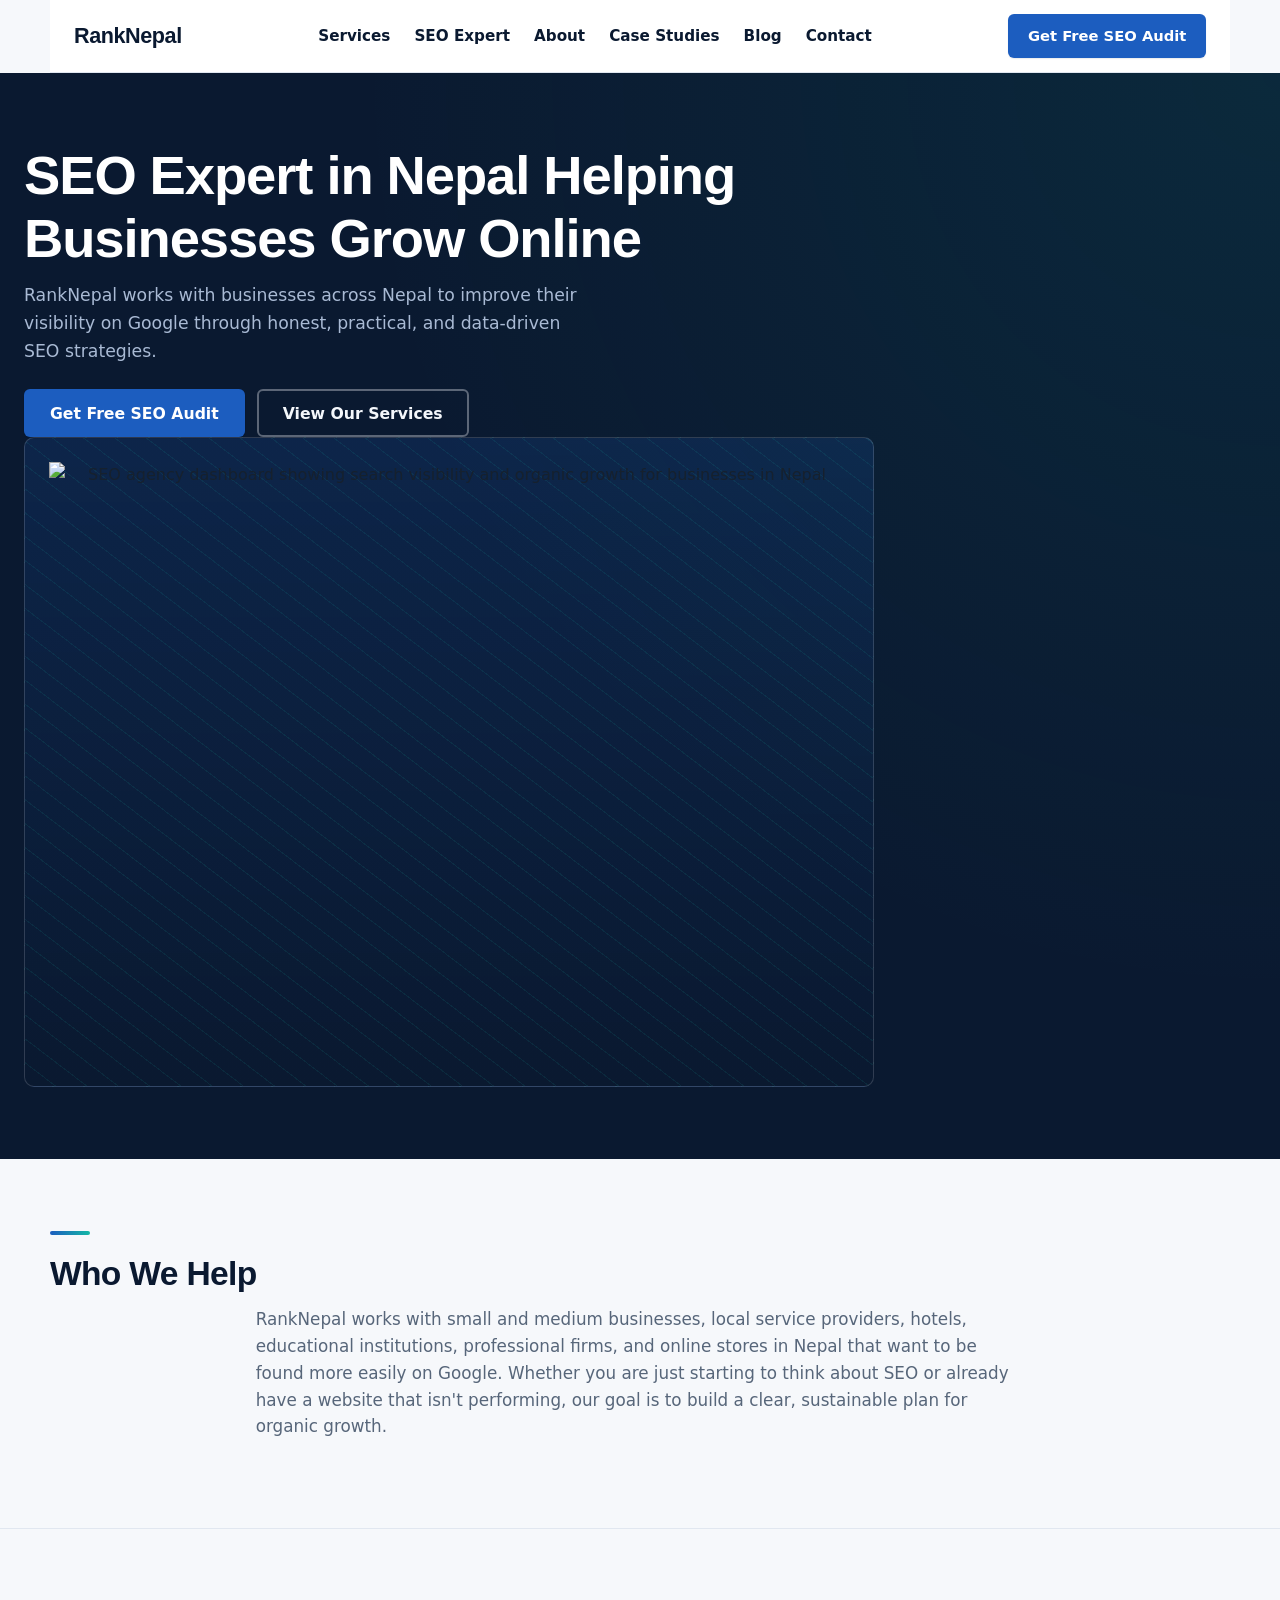
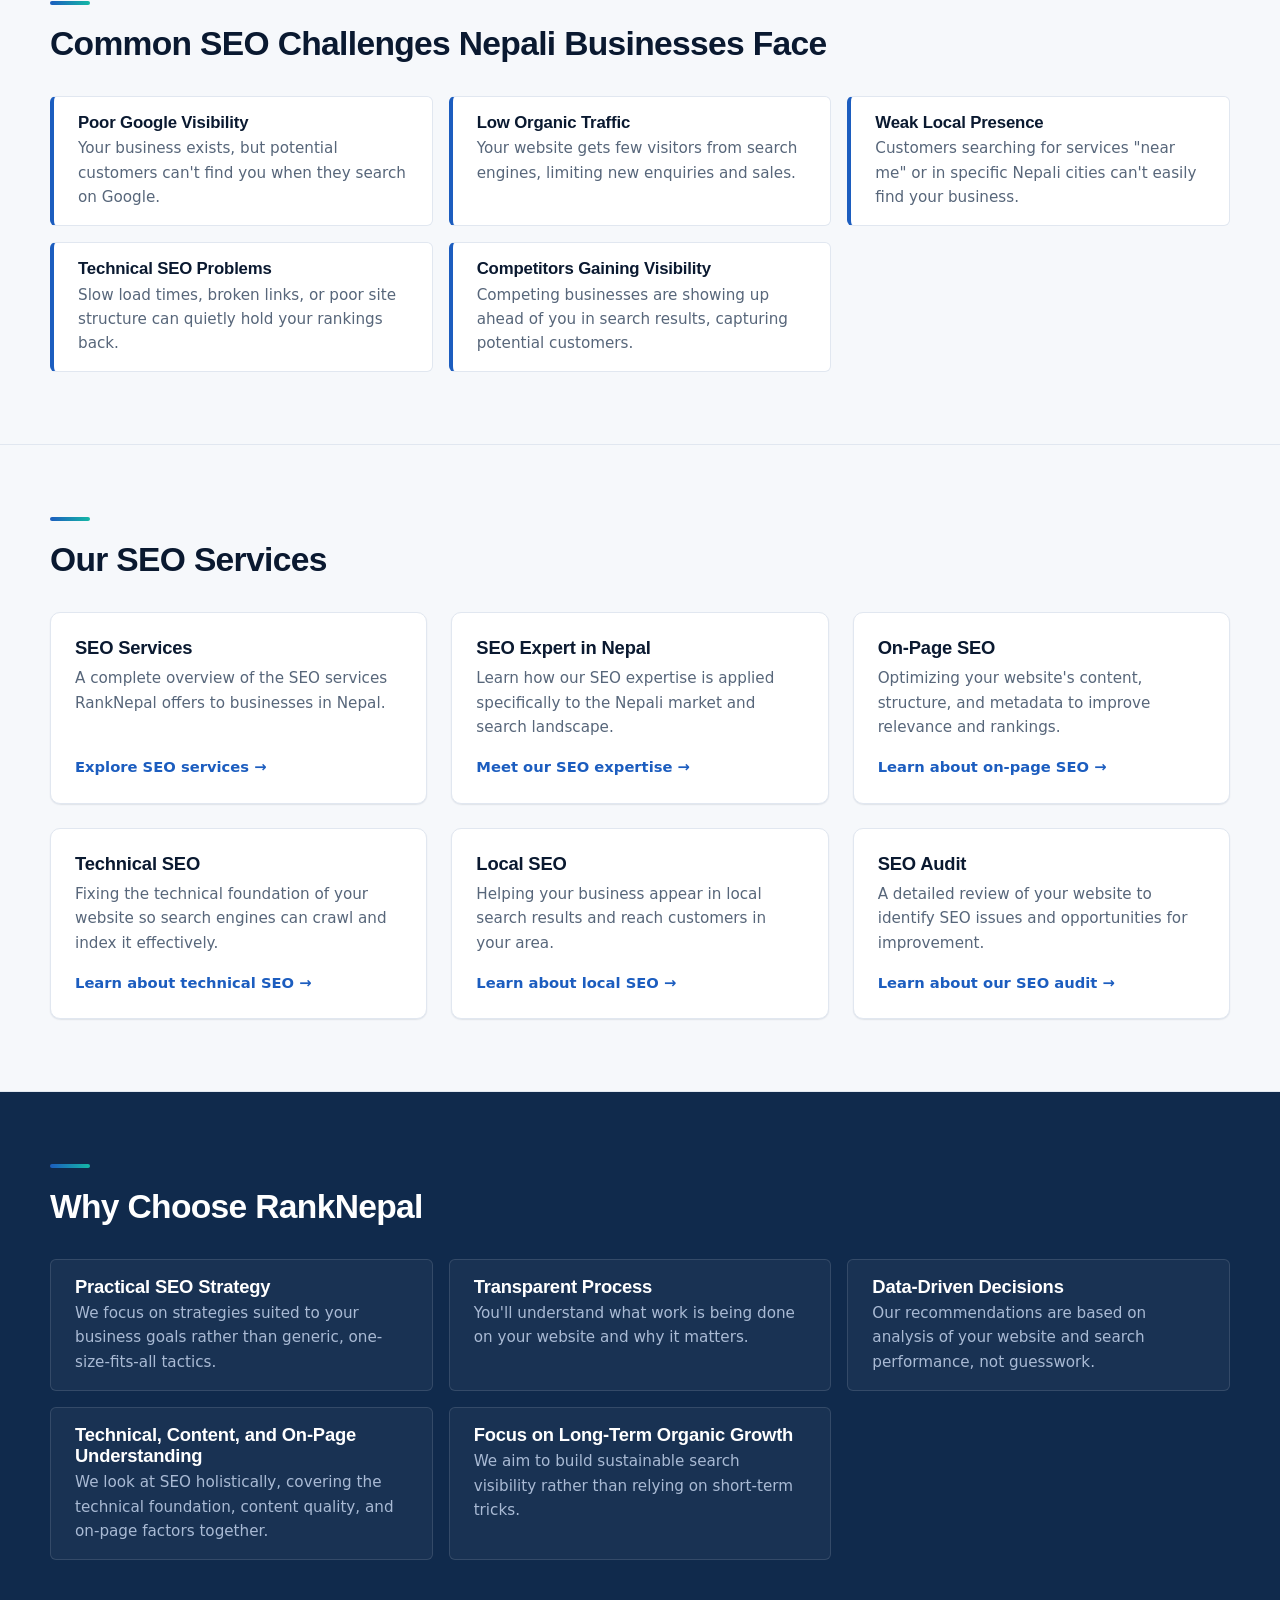
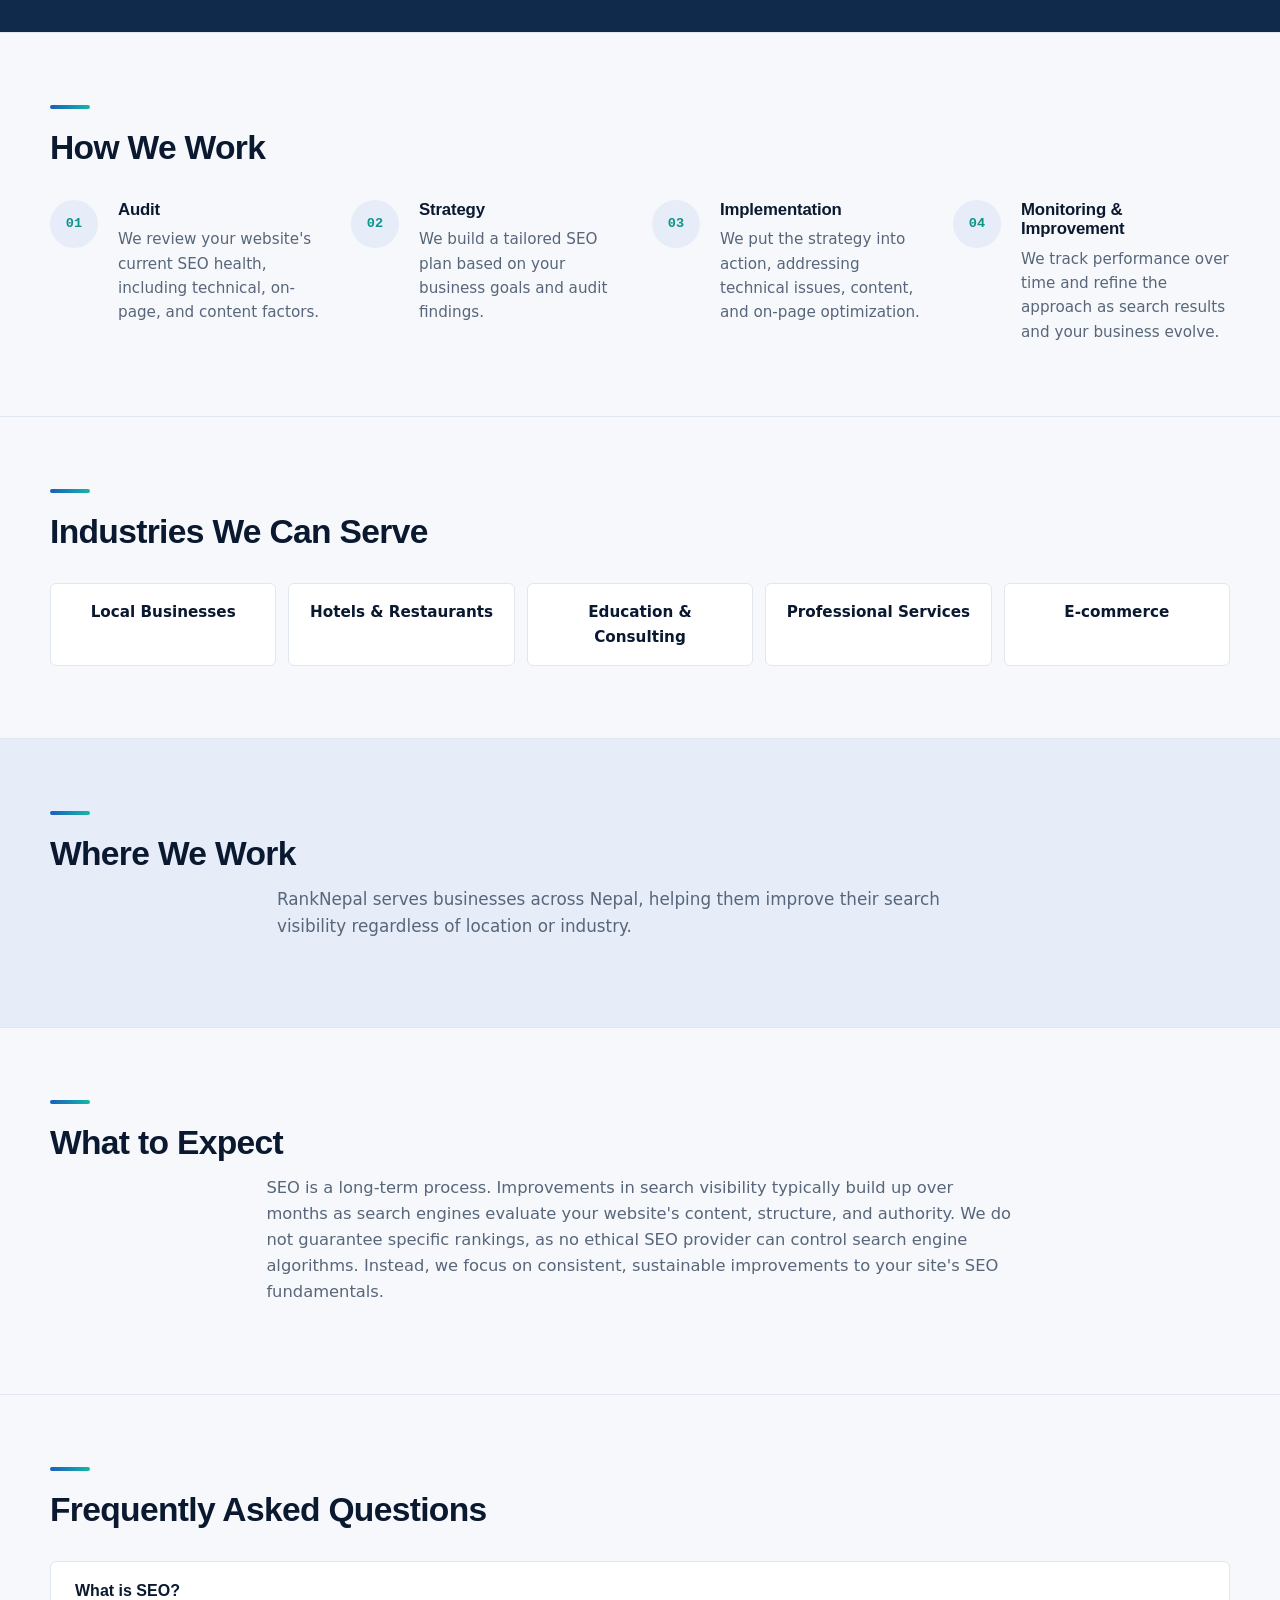
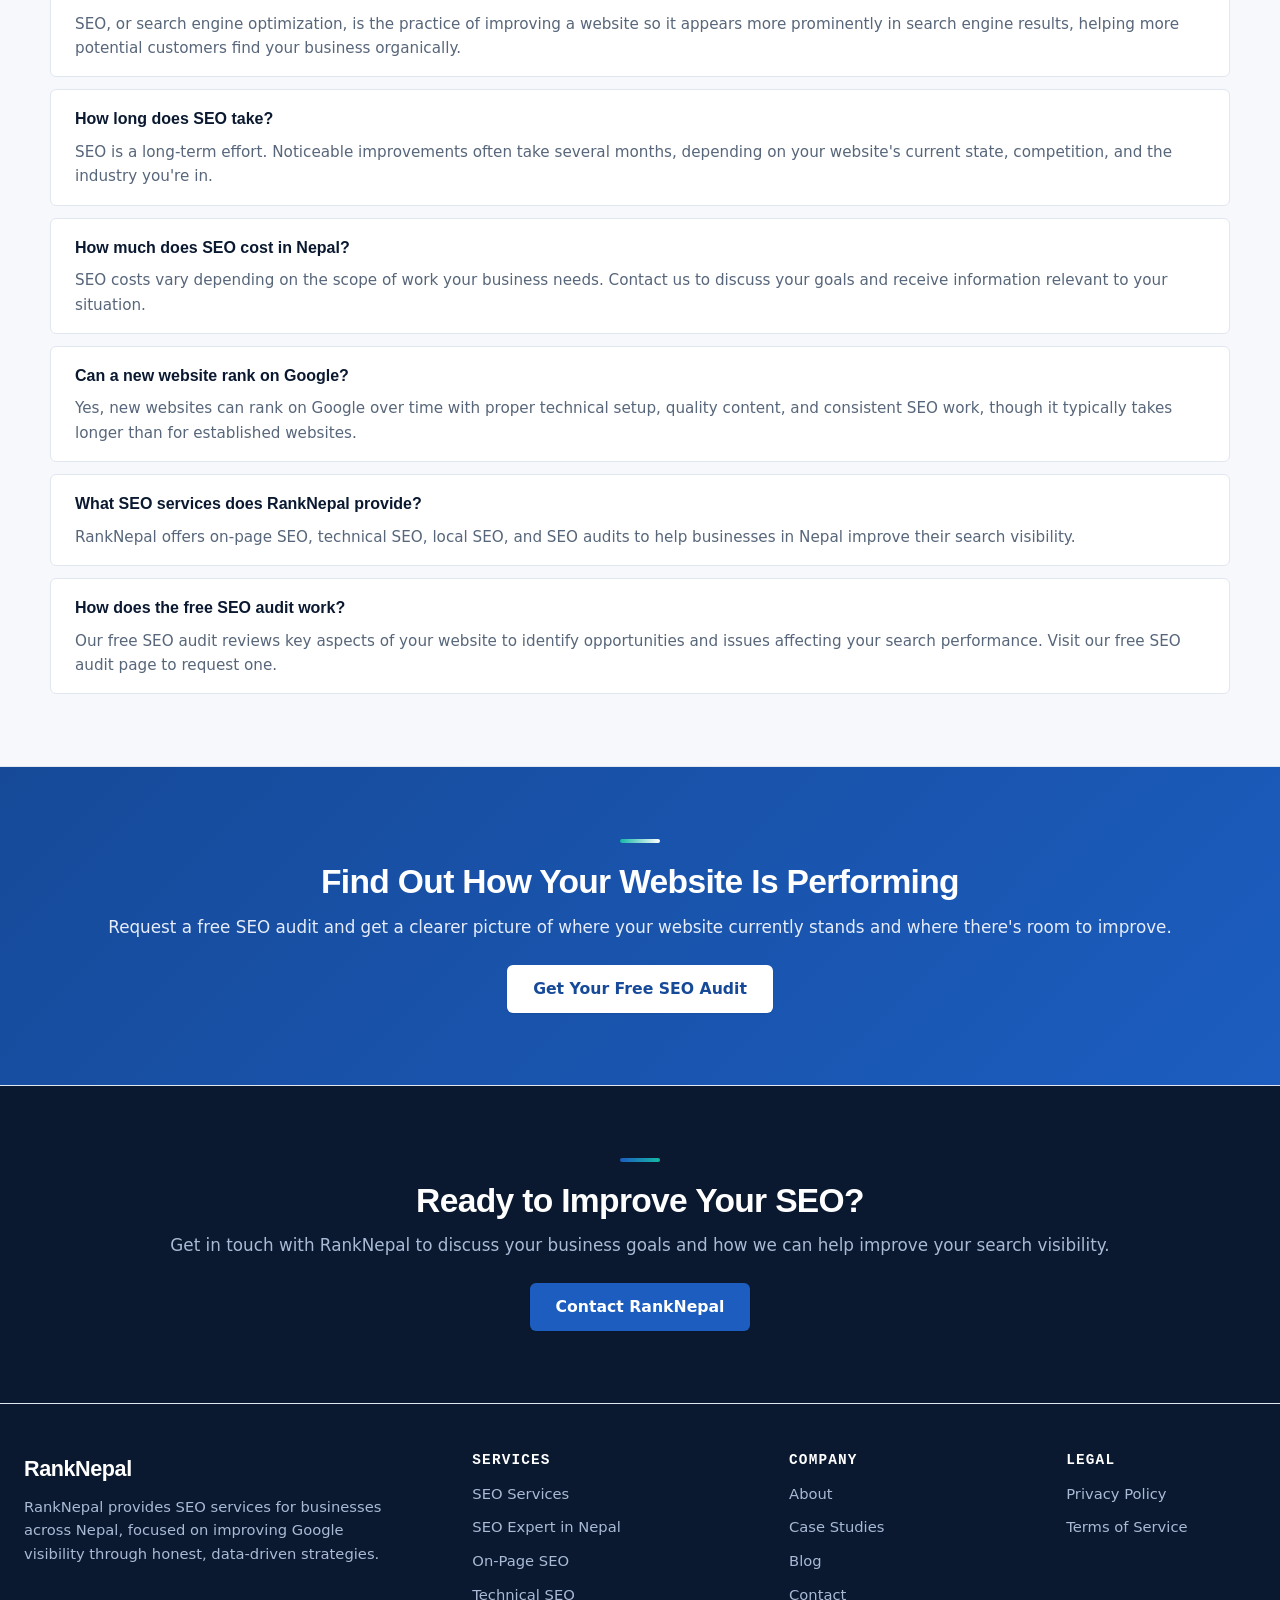
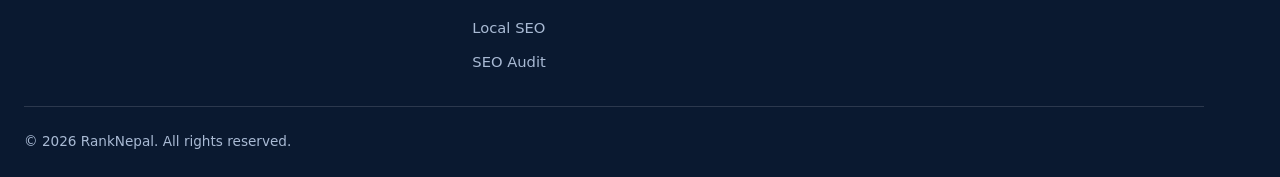
==== commit 068d39bb: "Update homepage hero image" ====
--- a/index.html
+++ b/index.html
@@ -9,13 +9,13 @@
     <meta name="robots" content="index, follow">
     <title>SEO Expert in Nepal | RankNepal SEO Services</title>
     <meta name="description" content="RankNepal is an SEO expert in Nepal helping businesses improve Google visibility, organic traffic, and local search presence. Request a free SEO audit today.">
-    <link rel="canonical" href="https://www.ranknepal.com/">
+    <link rel="canonical" href="https://rbrabin048.github.io/Rank-Nepal-/">
 
     <!-- Open Graph -->
     <meta property="og:type" content="website">
     <meta property="og:title" content="SEO Expert in Nepal | RankNepal SEO Services">
     <meta property="og:description" content="RankNepal is an SEO expert in Nepal helping businesses improve Google visibility, organic traffic, and local search presence. Request a free SEO audit today.">
-    <meta property="og:url" content="https://www.ranknepal.com/">
+    <meta property="og:url" content="https://rbrabin048.github.io/Rank-Nepal-/">
     <meta property="og:site_name" content="RankNepal">
 
     <!-- Twitter Card -->
@@ -70,10 +70,15 @@
                     <a class="btn btn-primary" href="free-seo-audit.html">Get Free SEO Audit</a>
                     <a class="btn btn-secondary" href="seo-services.html">View Our Services</a>
                 </div>
-            </div>
-            <div class="hero-media" role="img" aria-label="Illustration placeholder representing SEO growth for Nepali businesses">
-                <span class="image-placeholder-text">Hero image coming soon</span>
-            </div>
+   
+<div class="hero-media">
+    <img src="assets/images/home-seo-agency.webp"
+         alt="SEO agency dashboard showing search visibility and organic growth for businesses in Nepal"
+         loading="eager"
+         width="800"
+         height="600">
+</div>
+          
         </section>
 
         <!-- ============================================= -->
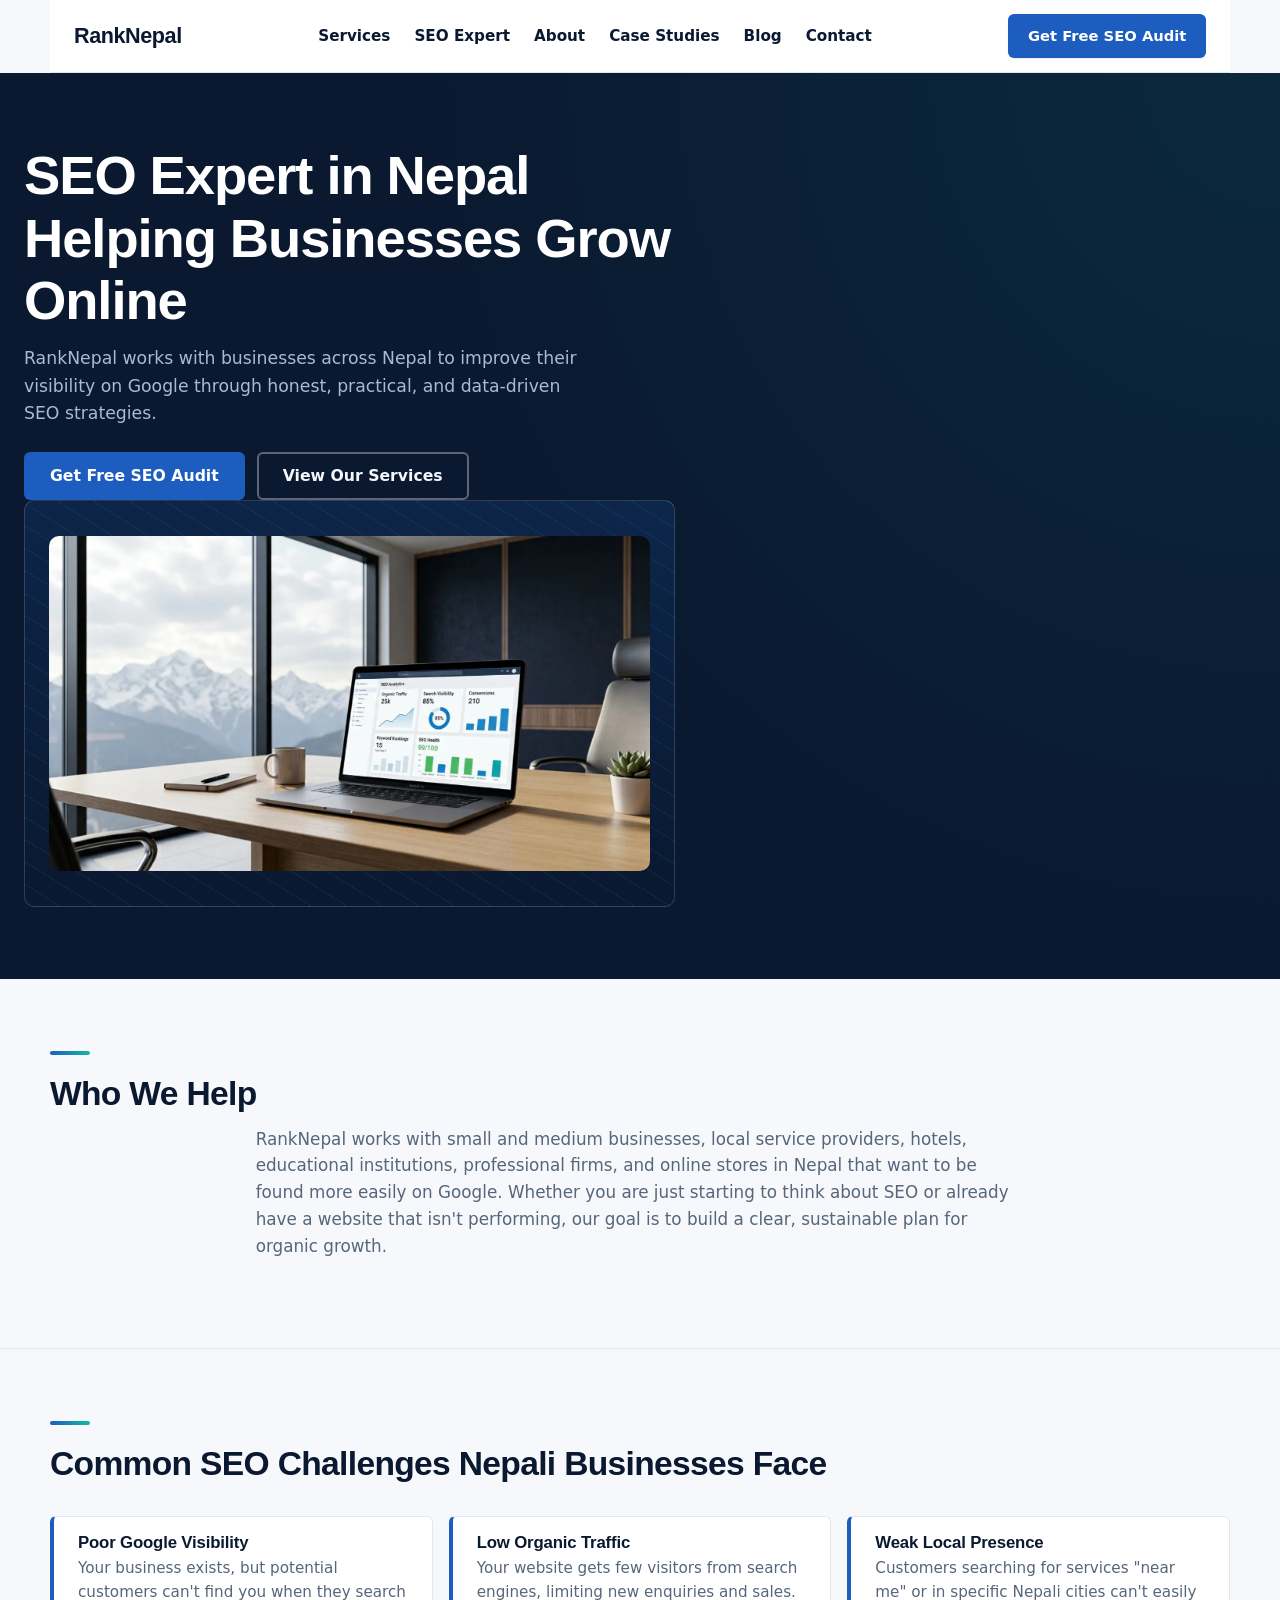
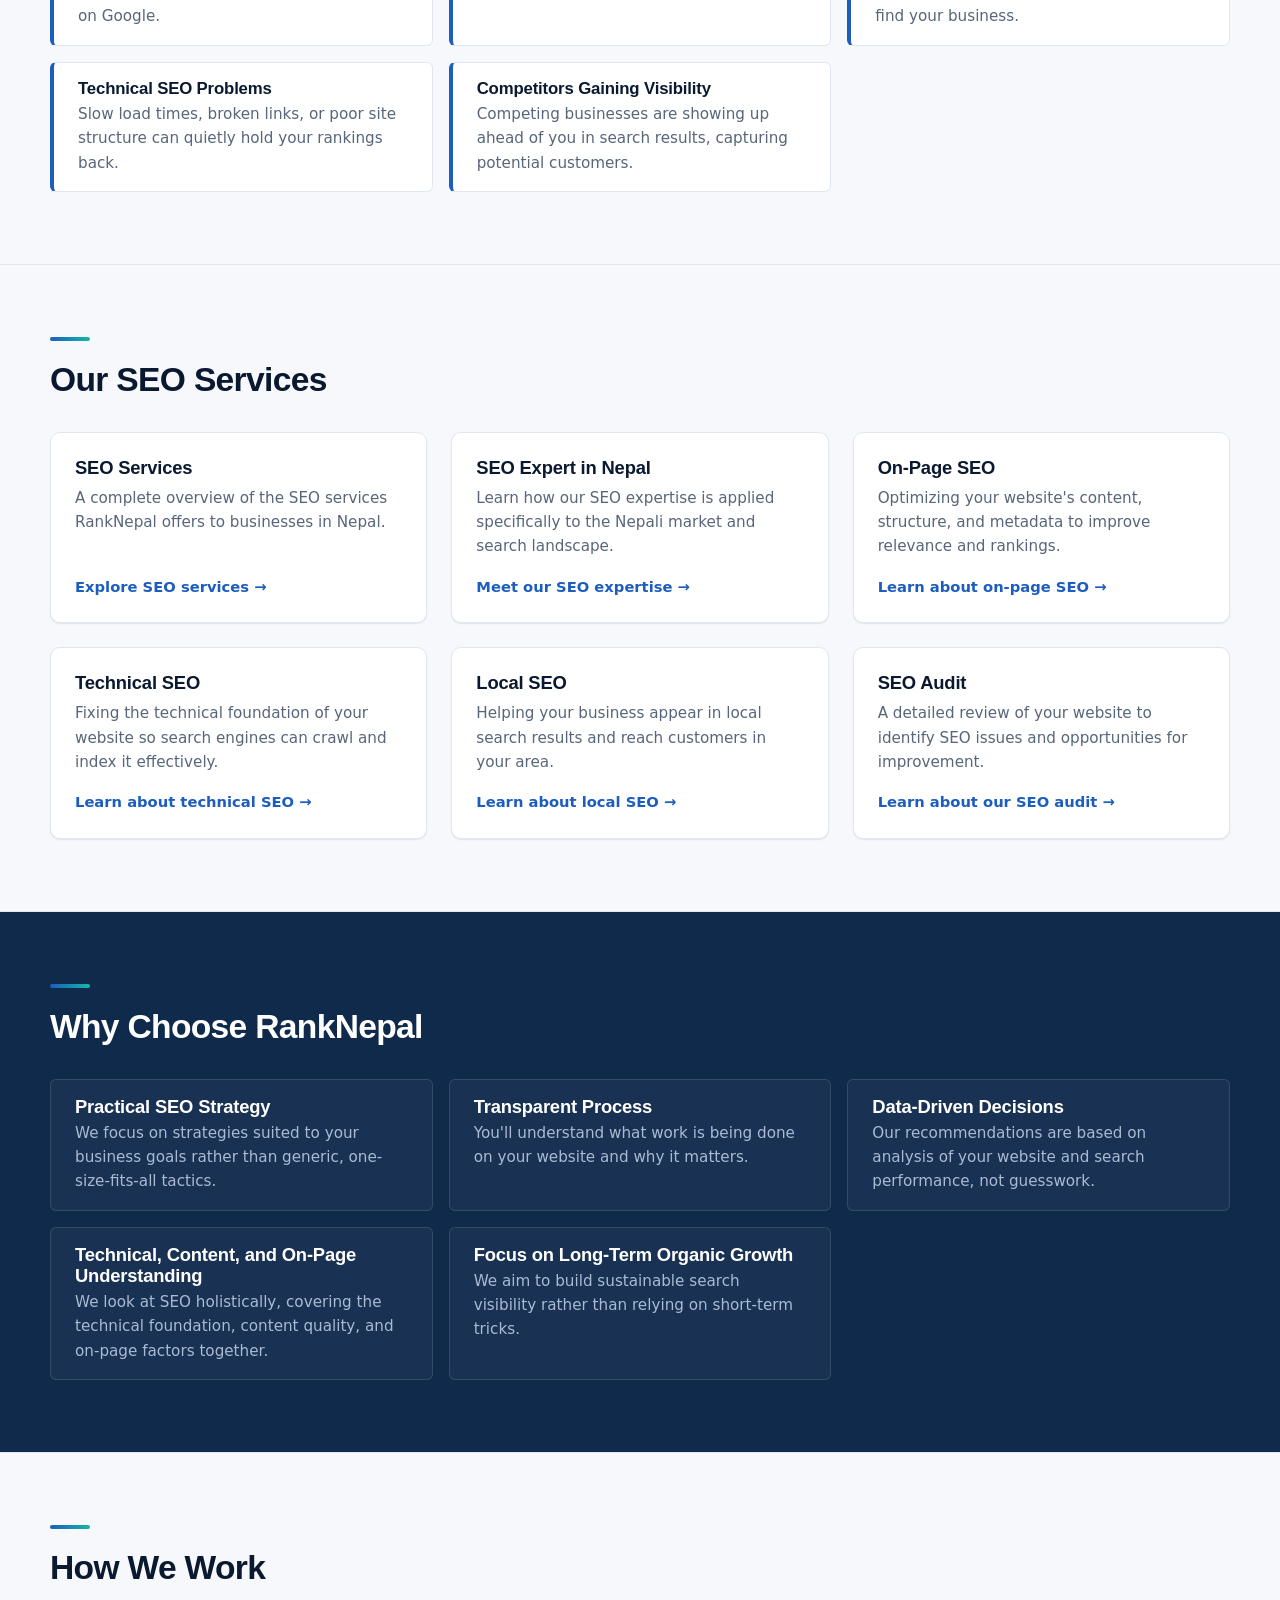
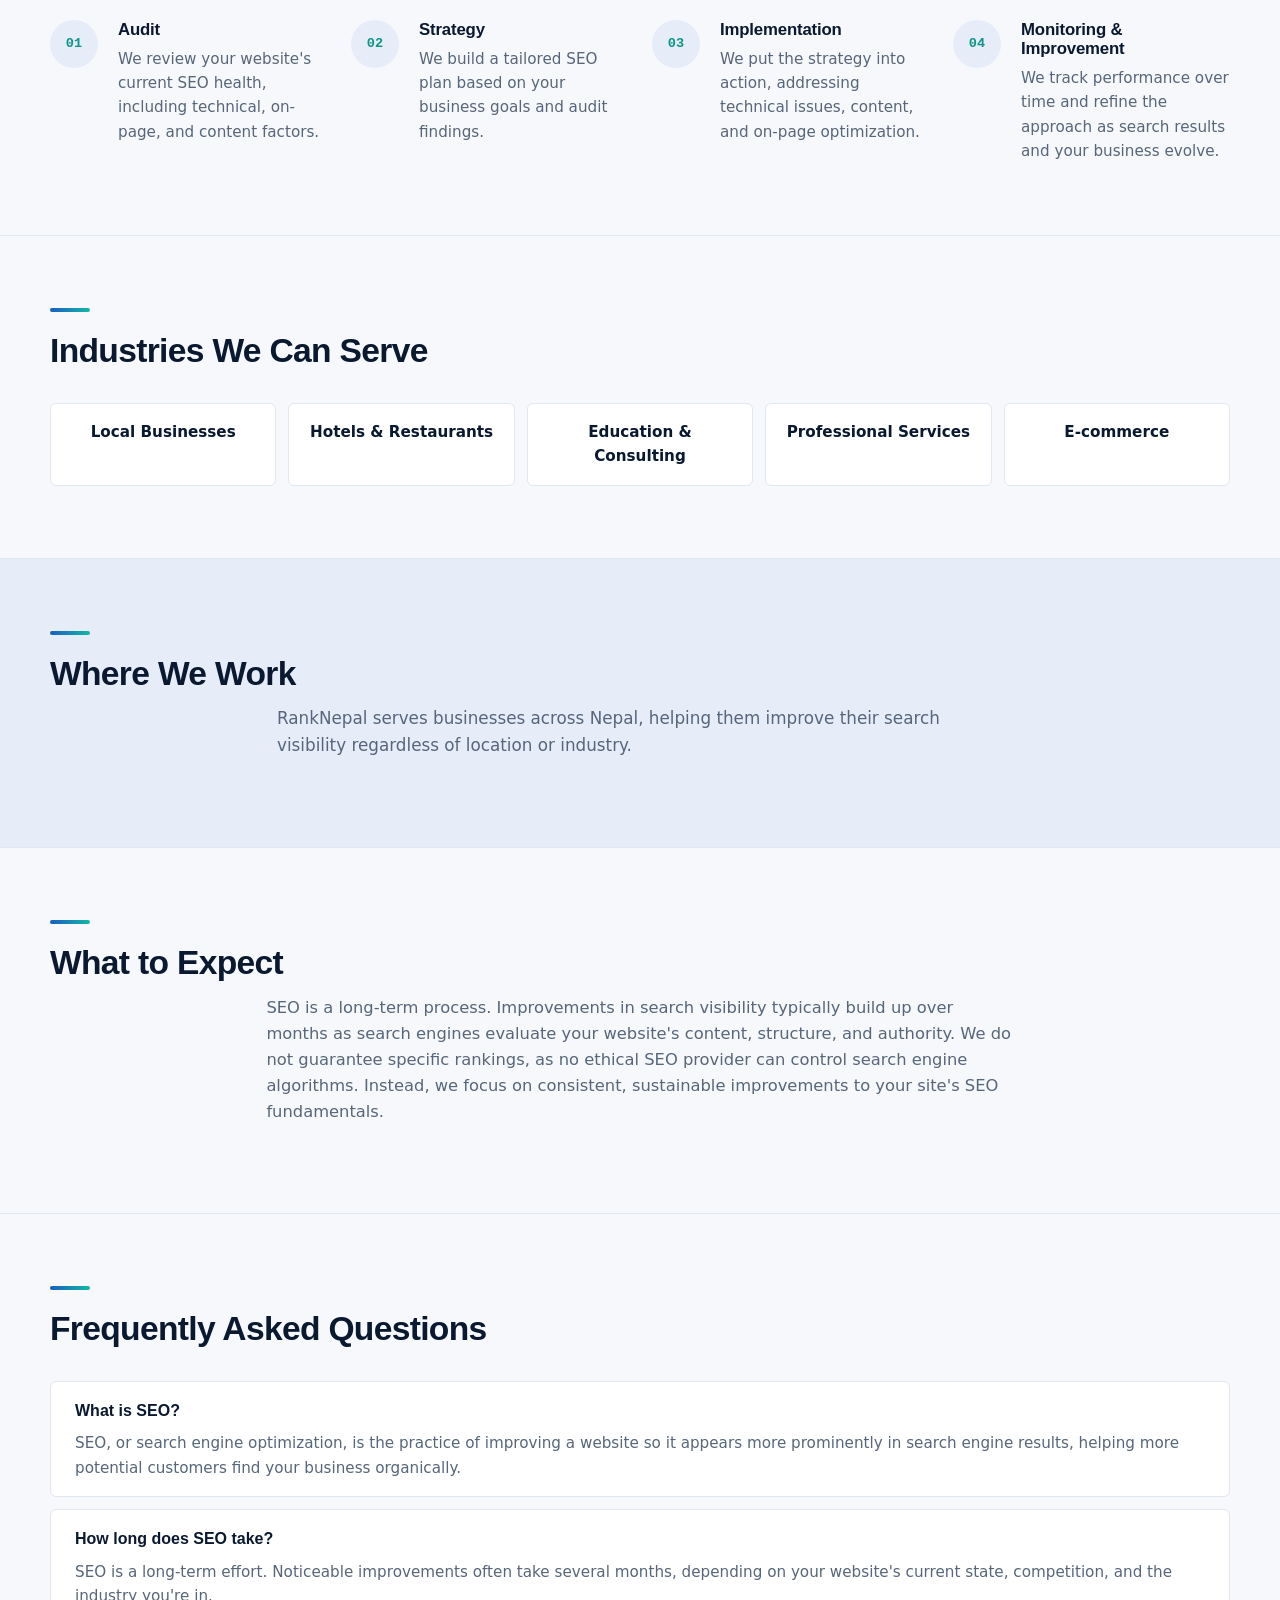
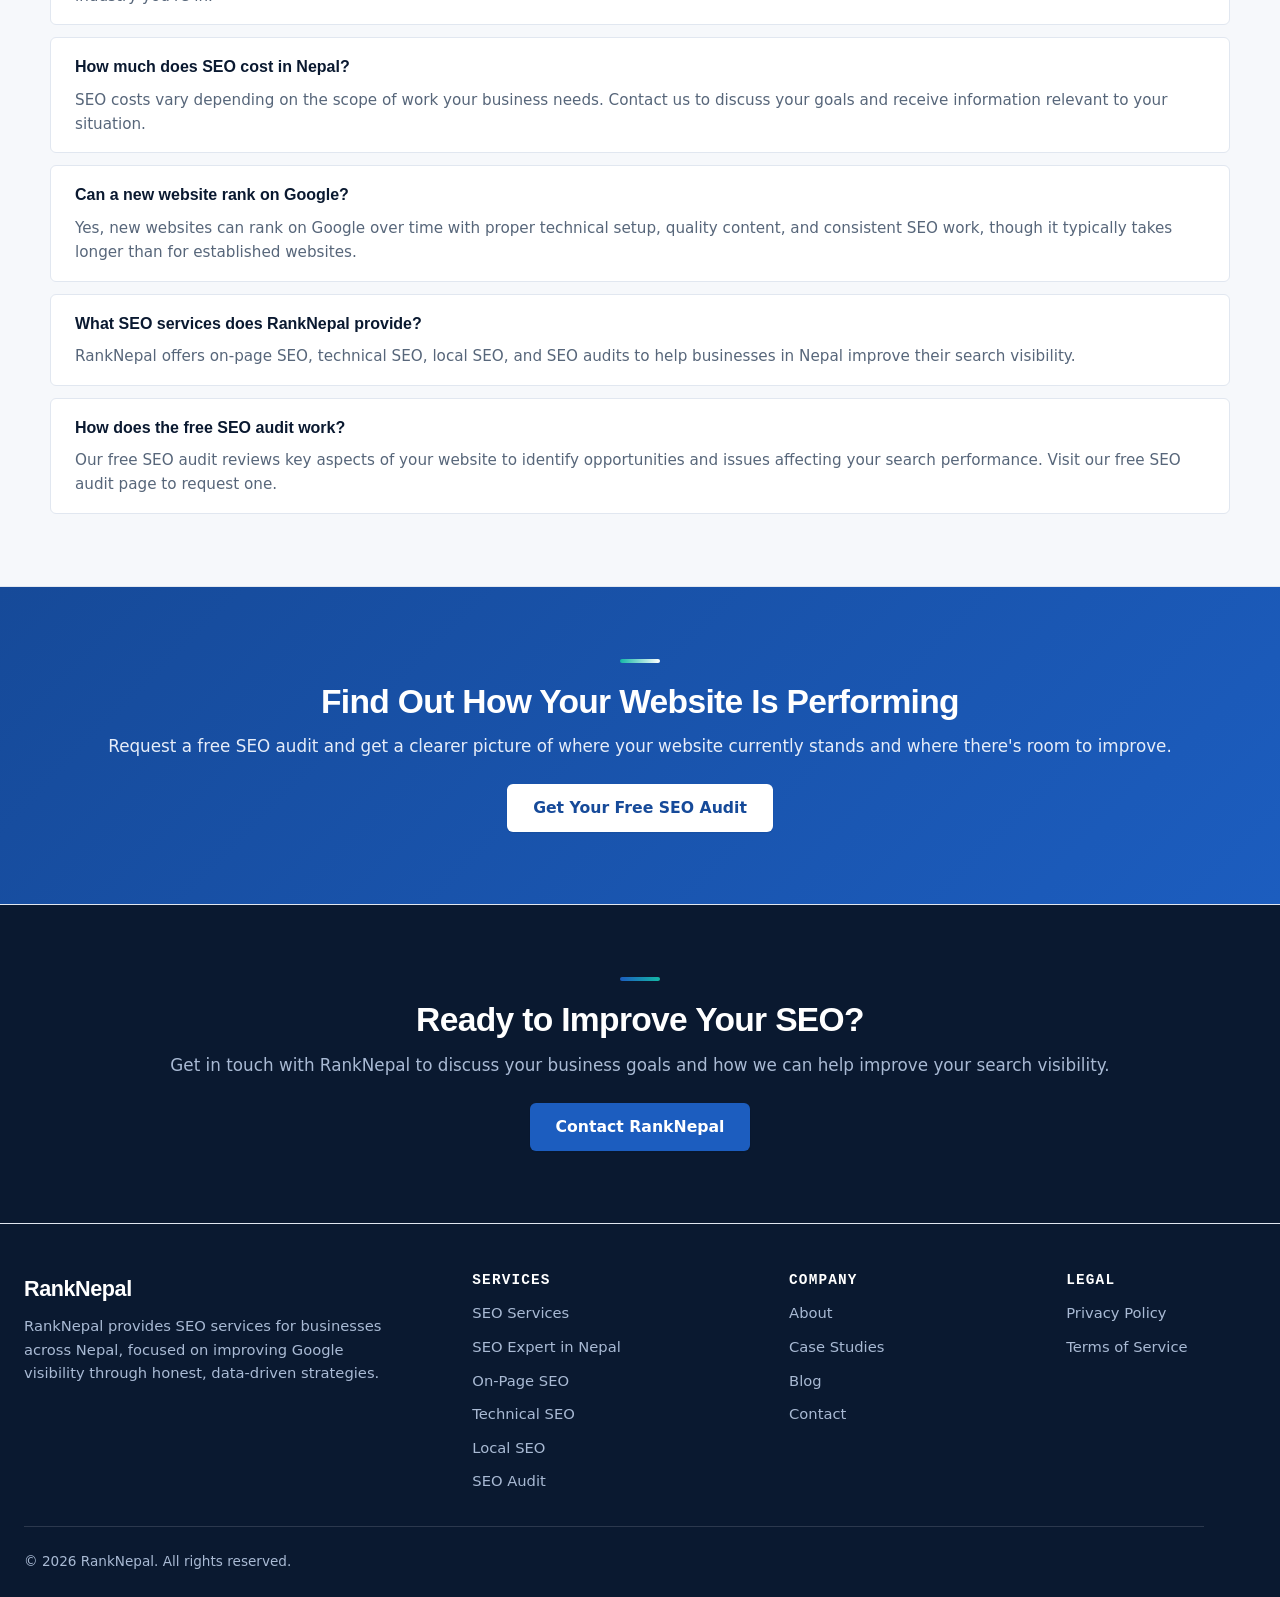
==== commit 3a85b7ed: "Fix hero image file path to home-seo-agency-1.webp" ====
--- a/index.html
+++ b/index.html
@@ -72,7 +72,7 @@
                 </div>
    
 <div class="hero-media">
-    <img src="assets/images/home-seo-agency.webp"
+    <img src="assets/images/home-seo-agency-1.webp"
          alt="SEO agency dashboard showing search visibility and organic growth for businesses in Nepal"
          loading="eager"
          width="800"
--- a/style.css
+++ b/style.css
@@ -1517,4 +1517,21 @@
     width: 3rem;
     height: 3rem;
   }
+}
+/* =========================================
+   HERO IMAGE FIX
+   ========================================= */
+
+.hero-media {
+    width: 100%;
+    overflow: hidden;
+}
+
+.hero-media img {
+    display: block;
+    width: 100%;
+    height: auto;
+    max-width: 100%;
+    object-fit: contain;
+    border-radius: inherit;
 }
